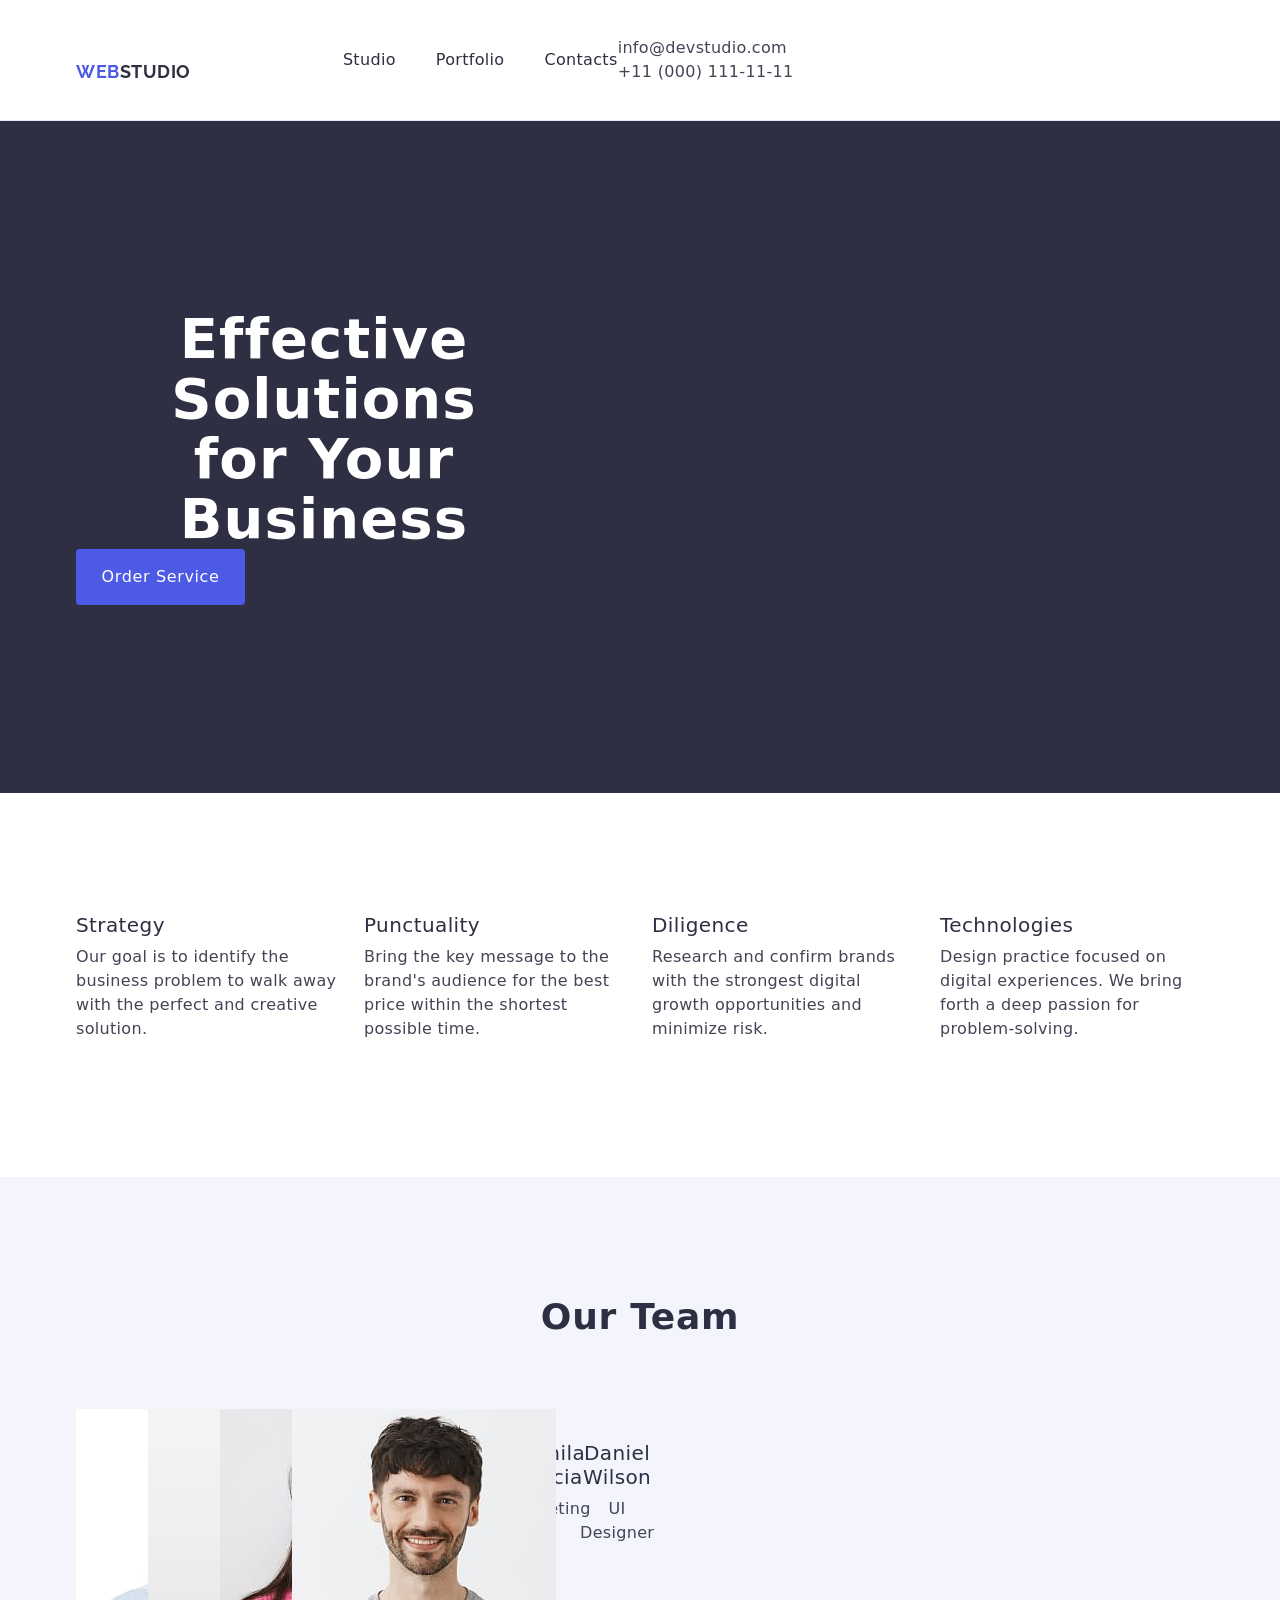
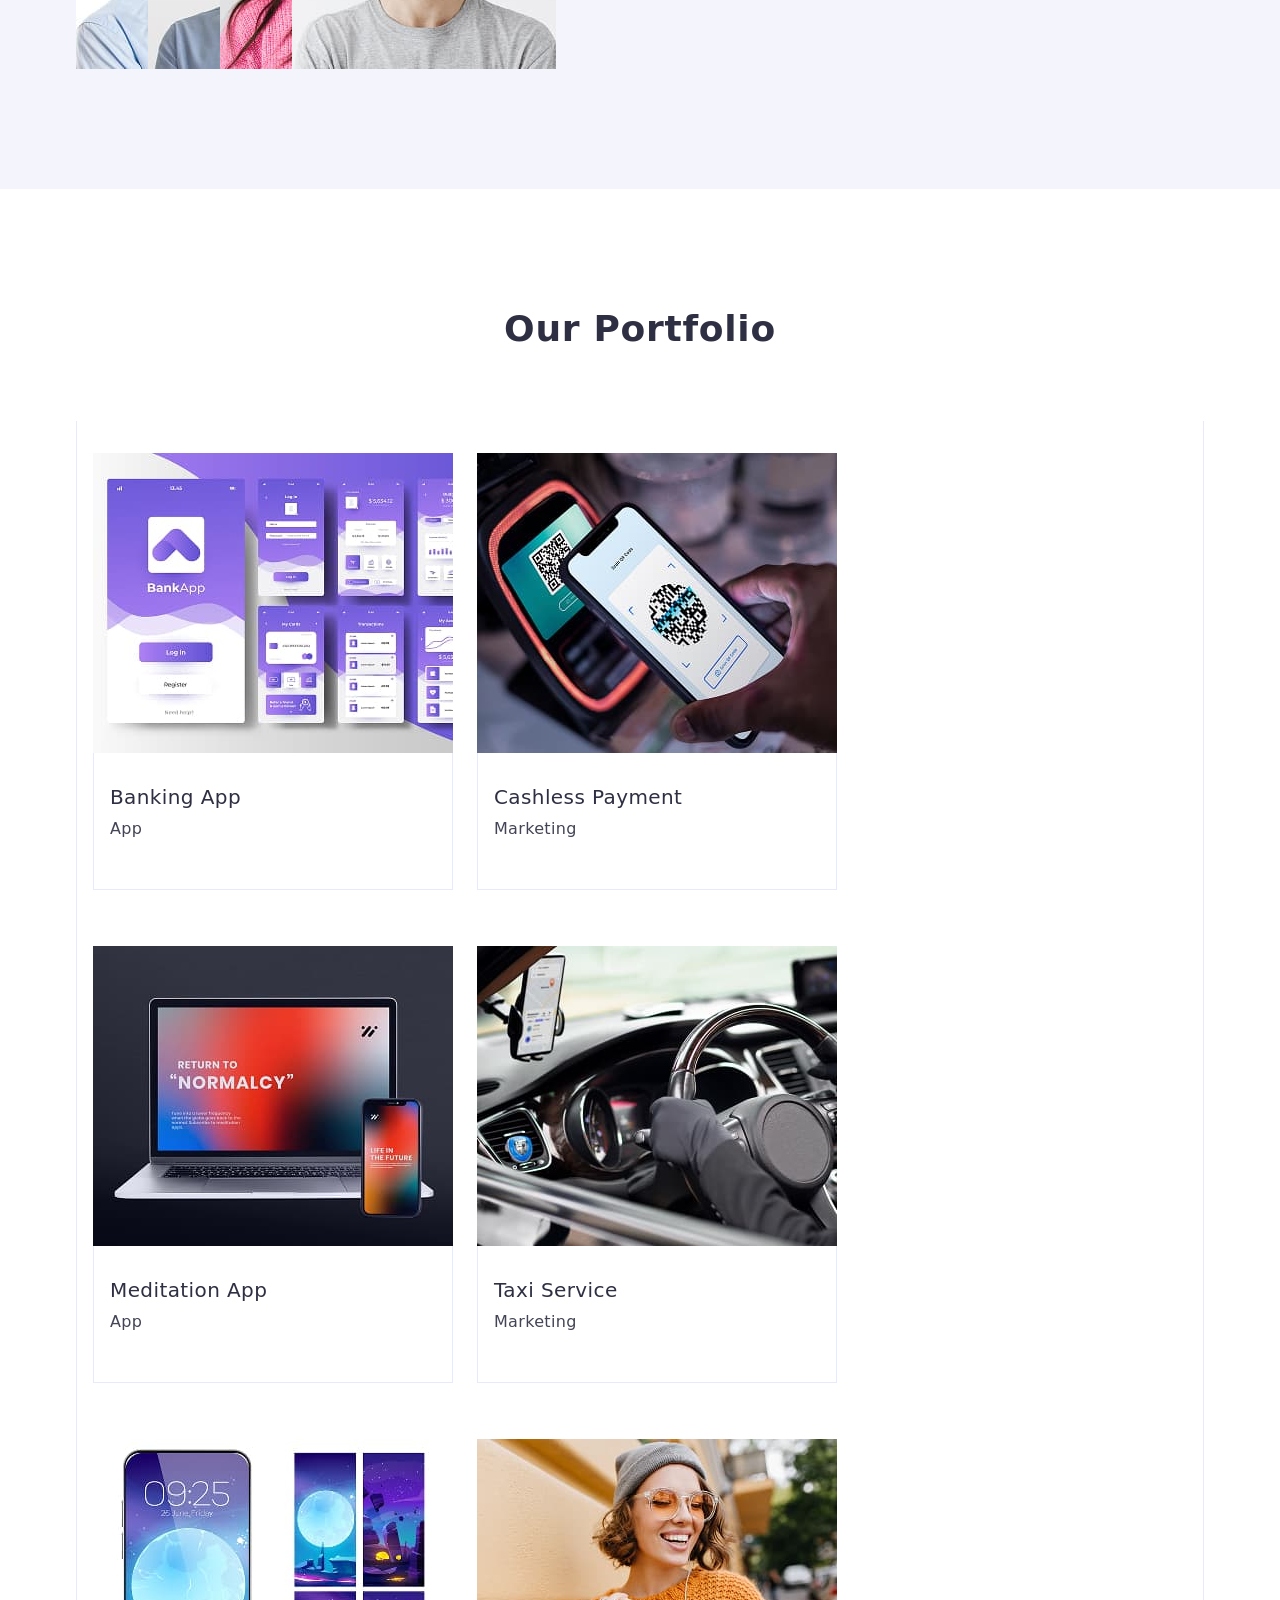
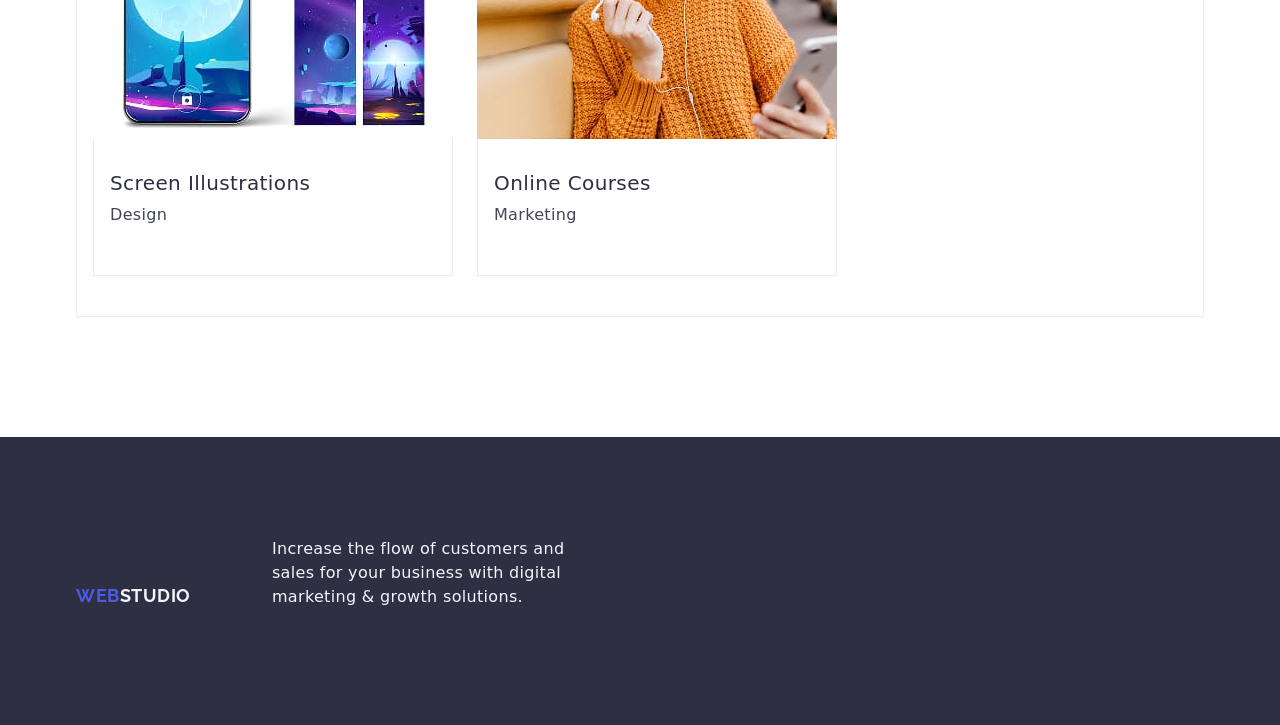
==== index.html @ e1a184ef "u" ====
<!DOCTYPE html>
<html lang="en">
<head>
    <meta charset="UTF-8">
    <meta name="viewport" content="width=device-width, initial-scale=1.0">
    <title>WebStudio</title>

    <link rel="preconnect" href="https://fonts.googleapis.com">
    <link rel="preconnect" href="https://fonts.gstatic.com" crossorigin>
    <link
        href="https://fonts.googleapis.com/css2?family=Raleway:ital,wght@0,100..900;1,100..900&family=Roboto:ital,wght@0,100..900;1,100..900&display=swap"
        rel="stylesheet">

    <link rel="stylesheet" href="./css/styles.css">
    
    <link rel="stylesheet" href="https://cdnjs.cloudflare.com/ajax/libs/modern-normalize/3.0.1/modern-normalize.min.css"
        integrity="sha512-q6WgHqiHlKyOqslT/lgBgodhd03Wp4BEqKeW6nNtlOY4quzyG3VoQKFrieaCeSnuVseNKRGpGeDU3qPmabCANg=="
        crossorigin="anonymous" referrerpolicy="no-referrer" />

</head>

<body class="background">
    <header class="header_naw">
        <div class="container_hed container">
        <nav class=logo_italik_nav>
            <a href="./index.html" class="logo">Web<span class="logo_studio">Studio</span></a>
            
        <ul class="word_list">
                <li class="logo_info">
                    <a href="./index.html" class="word_list">Studio</a>
                </li> 
                <li class="logo_info">
                    <a href="" class="word_list">Portfolio</a>
                </li> 
                <li class="logo_info">
                    <a href="" class="word_list">Contacts</a>
                </li>
            </ul>
            
        
        <address class="logo-address">
        <div class="logoaddresslist">
            <ul class="logoaddresslist">
                <li class="logo-info">
                    <a href="info@devstudio.com" class="logo-address-text">info@devstudio.com</a>
                </li>
                <li class="logo-info-info">
                    <a href="tel:+110001111111" class="logo-address-text">+11 (000) 111-11-11</a>
                </li>
            </ul>
        </div>
        </address>
        </nav>
        </div>
    </header>
    <main>
            <!--section 1-->
            <section class="main_page">
                <div class="container">
                <h1 class="main_page_titl">
                    Effective Solutions<br> for Your Business
                </h1>
                <button type="button" class="button">Order Service</button>
                </div>
            </section>

            <!--section 2-->
            <section class="section_two_info">
                <div class="container">
                <h2 class="visually-hidden">
                    benefit
                </h2>
                <ul class="section_two_background"> 
                    <li class="section_two_background_titl">
                        <h3 class="section_two_titl">
                            Strategy
                        </h3>
                        <p class="section_two_titl_text">
                            Our goal is to identify the business problem to walk away with the perfect and creative solution.
                        </p>
                    </li>
                    <li class="section_two_background_titl">
                        <h3 class="section_two_titl">
                            Punctuality
                        </h3>
                        <p class="section_two_titl_text">
                            Bring the key message to the brand's audience for the best price within the shortest possible time.
                        </p>
                    </li>
                    <li class="section_two_background_titl">
                        <h3 class="section_two_titl">
                            Diligence
                        </h3>
                        <p class="section_two_titl_text">
                            Research and confirm brands with the strongest digital growth opportunities and minimize risk.
                        </p>
                    </li>
                    <li class="section_two_background_titl">
                        <h3 class="section_two_titl">
                            Technologies
                        </h3>
                        <p class="section_two_titl_text">
                            Design practice focused on digital experiences. We bring forth a deep passion for problem-solving.
                        </p>
                    </li>
                </ul>
                </div>
            </section>

            <!--section 3-->
            <section class="section_three_background">
                <div class="container">
                <h2 class="section_three_titl">
                    Our Team
                </h2>
                <ul class="section_three_color">
                    <li class="section_three_color">
                        <img src="./images/img.jpg" alt="Mark Guerrero">
                    <div class="section_three_info">
                        <h3 class="titl_logo">Mark Guerrero</h3>
                        <p class="titl_logo_text">Product Designer</p>
                    </div>
                    </li>
                    <li class="section_three_color">
                        <img src="./images/img(1).jpg" alt="Tom Ford" width="264" height="260">
                    <div class="section_three_info">
                        <h3 class="titl_logo">Tom Ford</h3>
                        <p class="titl_logo_text">Frontend Developer</p>
                    </div>
                    </li>
                    <li class="section_three_color">
                        <img src="./images/img(2).jpg" alt="Camila Garcia" width="264" height="260">
                    <div class="section_three_info">
                        <h3 class="titl_logo">Camila Garcia</h3>
                        <p class="titl_logo_text">Marketing</p>
                    </div>
                    </li>
                    <li class="section_three_color">
                        <img src="./images/img(3).jpg" alt="Daniel Wilson" width="264" height="260">
                    <div class="section_three_info">
                        <h3 class="titl_logo">Daniel Wilson</h3>
                        <p class="titl_logo_text">UI Designer</p>
                    </div>
                    </li>
                </ul>
                </div>
            </section>

            <!--section 4-->
            <section class="sectionfourtitlblok">
                <div class="container" >
                <h2 class="section_four_titl">
                    Our Portfolio
                </h2>
                <ul class="section_four_titl_img">
                    <li class="section_four_titl_lii">
                        <img src="./images/section4-1.jpg" alt="Banking App" width="360" height="300" />
                    <div class="section_four_titl_infio">   
                        <h3 class="section_four_titl_logo">
                            Banking App
                        </h3>
                        <p class="section_four_titl_logo_text">
                            App
                        </p>
                    </div>
                    </li>
                    <li class="section_four_titl_lii">
                        <img src="./images/section4-2.jpg" alt="Cashless Payment" width="360" height="300" />
                    <div class="section_four_titl_infio">    
                        <h3 class="section_four_titl_logo">
                            Cashless Payment
                        </h3>                        
                        <p class="section_four_titl_logo_text">
                            Marketing
                        </p>
                    </div>
                    </li>
                    <li class="section_four_titl_lii">
                        <img src="./images/section4-3.jpg" alt="Meditation App" width="360" height="300" />
                    <div class="section_four_titl_infio">    
                        <h3 class="section_four_titl_logo">
                            Meditation App
                        </h3>
                        <p class="section_four_titl_logo_text">
                            App
                        </p>
                    </div>
                    </li>
                    <li class="section_four_titl_lii">
                        <img src="./images/section4-4.jpg" alt="Taxi Service" width="360" height="300" />
                    <div class="section_four_titl_infio">    
                        <h3 class="section_four_titl_logo">
                            Taxi Service
                        </h3>
                        <p class="section_four_titl_logo_text">
                            Marketing
                        </p>
                    </div>
                    </li>
                    <li class="section_four_titl_lii">
                        <img src="./images/section4-5.jpg" alt="Screen Illustrations" width="360" height="300" />
                    <div class="section_four_titl_infio">    
                        <h3 class="section_four_titl_logo">
                            Screen Illustrations
                        </h3>
                        <p class="section_four_titl_logo_text">
                            Design
                        </p>
                    </div>
                    </li>
                    <li class="section_four_titl_lii">
                        <img src="./images/section4-6.jpg" alt="Online Courses" width="360" height="300" />
                    <div class="section_four_titl_infio">    
                        <h3 class="section_four_titl_logo">
                            Online Courses
                        </h3>
                        <p class="section_four_titl_logo_text">
                            Marketing
                        </p>
                    </div>
                    </li>
                    
                </ul>
                </div>
            </section>
        </main>
        <footer class="footer">
                <div class="container">
                    <a href="./index.html" class="logo">Web<span class="logo_studio_footer">Studio</span></a>
                    <p class="footer_text">Increase the flow of customers and <br>sales for your business with digital<br> marketing & growth solutions.</p>
                </div>
        </footer>
    </body>
    </html>
---- css/styles.css ----
/* comon */

li {
    list-style-type: none;
}

a {
    text-decoration: none;
}

img {
    display: block;
}

h1, h2, h3, h4, h5, h6, p {
margin: 0;
}

ul, ol {
    list-style: none;
    margin: 0;
    padding: 0;
}

body {
    font-family: "Roboto", sans-serif;
    color: #434455;
    background-color: #FFFFFF;
}

.section3_background {
    background-color: #FFFFFF;
}


/* header */

.header_naw {
    border-bottom: 1px solid #e7e9fc;
}

.container_hed {
    display: flex;
}

.container {
    max-width: 1158px;
    padding-left: 15px;
    padding-right: 15px;
    margin-left: auto;
    margin-right: auto;
}

.logo_italik_nav {
align-items: center;
padding-top: 24px;
padding-bottom: 24px;
display: flex;
}

.logo .logo_studio {
    margin-right: 76px;
}

.logo {
    color: #4d5ae5;
    font-family: "Raleway", sans-serif;
    font-weight: 700;
    font-size: 18px;
    line-height: 1.17;
    letter-spacing: 0.03em;
    text-transform: uppercase;
    flex-grow: 1;
    margin-top: 24px;
    margin-right: 76px;
}

.logo_studio {
    font-family: "Raleway", sans-serif;
    font-weight: 700;
    font-size: 18px;
    line-height: 1.17;
    letter-spacing: 0.03em;
    text-transform: uppercase;
    color: #2e2f42;
    margin-top: 24px;
    margin-right: 76px;
}

.word_list {
    font-weight: 500;
    font-size: 16px;
    line-height: 1.5;
    letter-spacing: 0.02em;
    color: #2e2f42;
    display: flex;
    gap: 40px;
}

.word_list a {
    padding: 24px 0;
}

.word_list:hover,
.word_list:focus {
    color: #404bbf;
}

.logo-address {
    font-style: normal;
}

.logoddresslist {
    display: flex;
    gap: 40px;
    margin-right: 0;
}

.logo-info {
    margin-right: 40px;
}

.logo-address-text {
    font-size: 16px;
    line-height: 1.5;
    letter-spacing: 0.02em;
    color: #434455;
}

.logo-info-info {
    margin-right: 0;
}

.logo-address-text:hover,
.logo-address-text:focus {
    color: #404bbf;
}

/* section 1 */

.main_page {
    background-color:#2e2f42;
    padding-top: 188px;
    padding-bottom: 188px;
}

.main_page_titl {
    font-size: 56px;
    line-height: 1.07;
    letter-spacing: 0.02em;
    text-align: center;
    color: #fff;
    text-align: center;
    max-width: 496px;
}

.button {
    cursor: pointer;
    font-weight: 500;
    font-size: 16px;
    line-height: 1.5;
    letter-spacing: 0.04em;
    color: #fff;
    background-color: #4D5AE5;
    display: block;
    min-width: 169px;
    height: 56px;
    border: none;
    border-radius: 4px;
} 

.button:hover,
.button:focus {
    background-color: #404BBF;
}

/* section 2 */

.section_two_info {
padding-top: 120px;
padding-bottom: 120px;
}

.visually-hidden {
    position: absolute;
    width: 1px;
    height: 1px;
    margin: -1px;
    border: 0;
    padding: 0;
    
    white-space: nowrap;
    clip-path: inset(100%);
    clip: rect(0 0 0 0);
    overflow: hidden;     
}


.section_two_background {
    background-color: #FFFFFF;
    display: flex;
    gap: 24px;
}
.section_two_background_titl {
    width: calc( (100% - 72px)/ 4);
    flex-basis: calc( (100% - 3 * 24px)/ 4);
}
.section_two_titl {
    font-weight: 500;
    font-size: 20px;
    line-height: 1.2;
    letter-spacing: 0.02em;
    color: #2e2f42;
    margin-bottom: 8px;
}

.section_two_titl_text {
    font-size: 16px;
    line-height: 1.5;
    letter-spacing: 0.02em;
    color: #434455;
}

/* section 3 */

.section_three_background {
    background-color: #F4F4FD;
    padding-top: 120px;
    padding-bottom: 120px;
}

.section_three_titl {
    font-size: 36px;
    line-height: 1.11;
    letter-spacing: 0.02em;
    text-align: center;
    color: #2e2f42;
    text-transform: capitalize;
    margin-bottom: 72px;
}

.section_three_color {
    background-color: #FFFFFF;
    display: flex;
    gap: 24px;
    width: calc( (100% - 72px) / 4);
    flex-basis: calc( (100% - 3 * 24px) / 4);
    border-radius: 0px 0px 4px 4px;
    border-top-left-radius: 0px;
}

.section_three_info {
    padding: 32px 0;
    padding-top: 32px;

}

.titl_logo {
    font-weight: 500;
    font-size: 20px;
    line-height: 1.2;
    letter-spacing: 0.02em;
    text-align: center;
    color: #2e2f42;
    margin-bottom: 8px;
}

.titl_logo_text {
    font-size: 16px;
    line-height: 1.5;
    letter-spacing: 0.02em;
    text-align: center;
    color: #434455;
}

/* section 4 */

.sectionfourtitlblok {
    padding-top: 120px;
    padding-bottom: 120px;
    padding: 120px 0 120px 0;
}

.section_four_titl {
    font-size: 36px;
    line-height: 1.11;
    letter-spacing: 0.02em;
    text-align: center;
    text-transform: capitalize;
    color: #2e2f42;
    margin-bottom: 72px;
}



.section_four_titl_img {
    display: flex;
    gap: 24px;
    flex-wrap: wrap;
    padding: 32px 16px;
    border: 1px solid #e7e9fc;
    border-top: none;
    row-gap: 48px;
}

.section_four_titl_lii {
    margin-bottom: 48px;
    margin-bottom: 0;
}

.section_four_titl_infio {
    padding: 32px 16px;
    border: 1px solid #e7e9fc;
    border-top: none;
    margin-bottom: 8px;
}

.section_four_titl_logo {
    font-weight: 500;
    font-size: 20px;
    line-height: 1.2;
    letter-spacing: 0.02em;
    color: #2e2f42;
    text-transform: capitalize;
    margin-bottom: 8px;
}

.section_four_titl_logo_text {
    font-size: 16px;
    line-height: 1.5;
    letter-spacing: 0.02em;
    color: #434455;
}

/* footer */

.footer {
    background-color: #2e2f42;
    padding-top: 100px;
    padding-bottom: 100px;
}

.footer a, p {
    display: inline-block;
    margin-bottom: 16px;
}

.logo_studio_footer {
    font-family: "Raleway", sans-serif;
    font-weight: 700;
    font-size: 18px;
    line-height: 1.17;
    letter-spacing: 0.03em;
    text-transform: uppercase;
    color: #f4f4fd;
}

.footer_text {
    font-size: 16px;
    line-height: 1.5;
    letter-spacing: 0.02em;
    color: #f4f4fd;
}
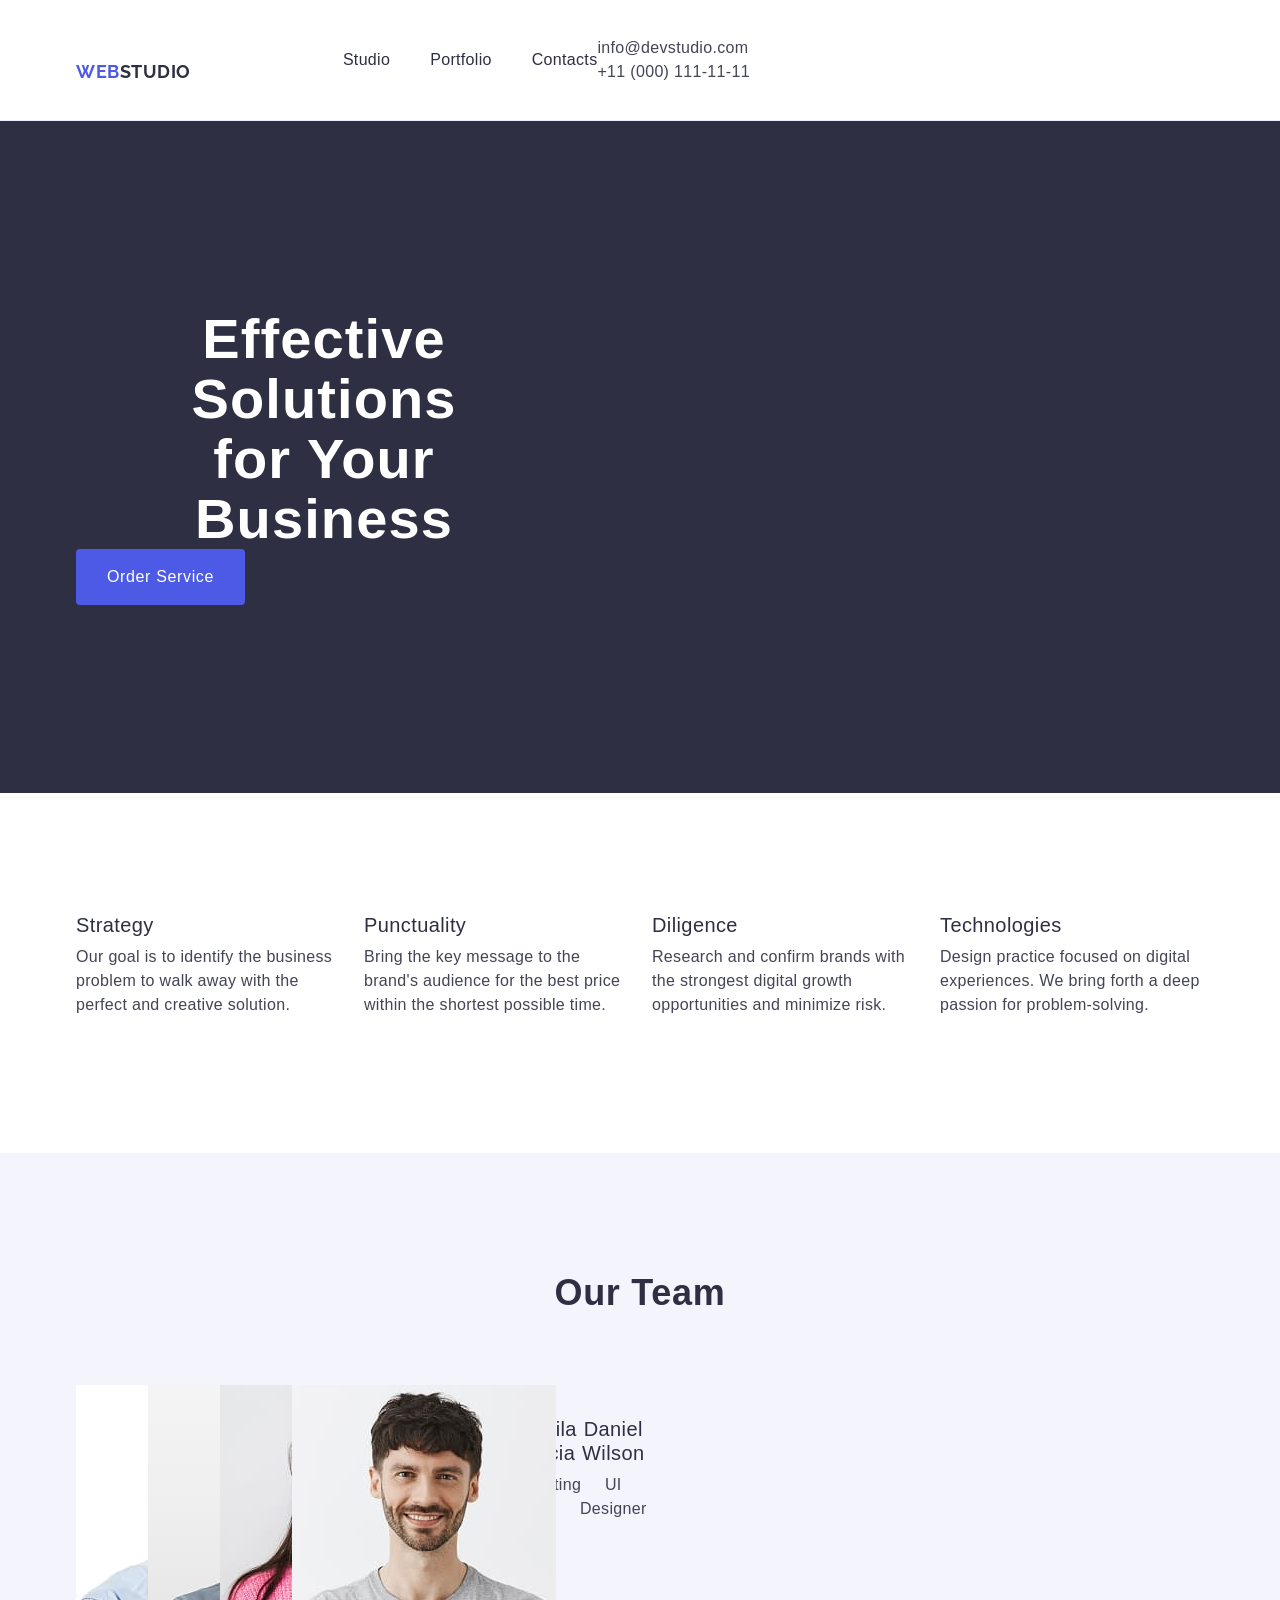
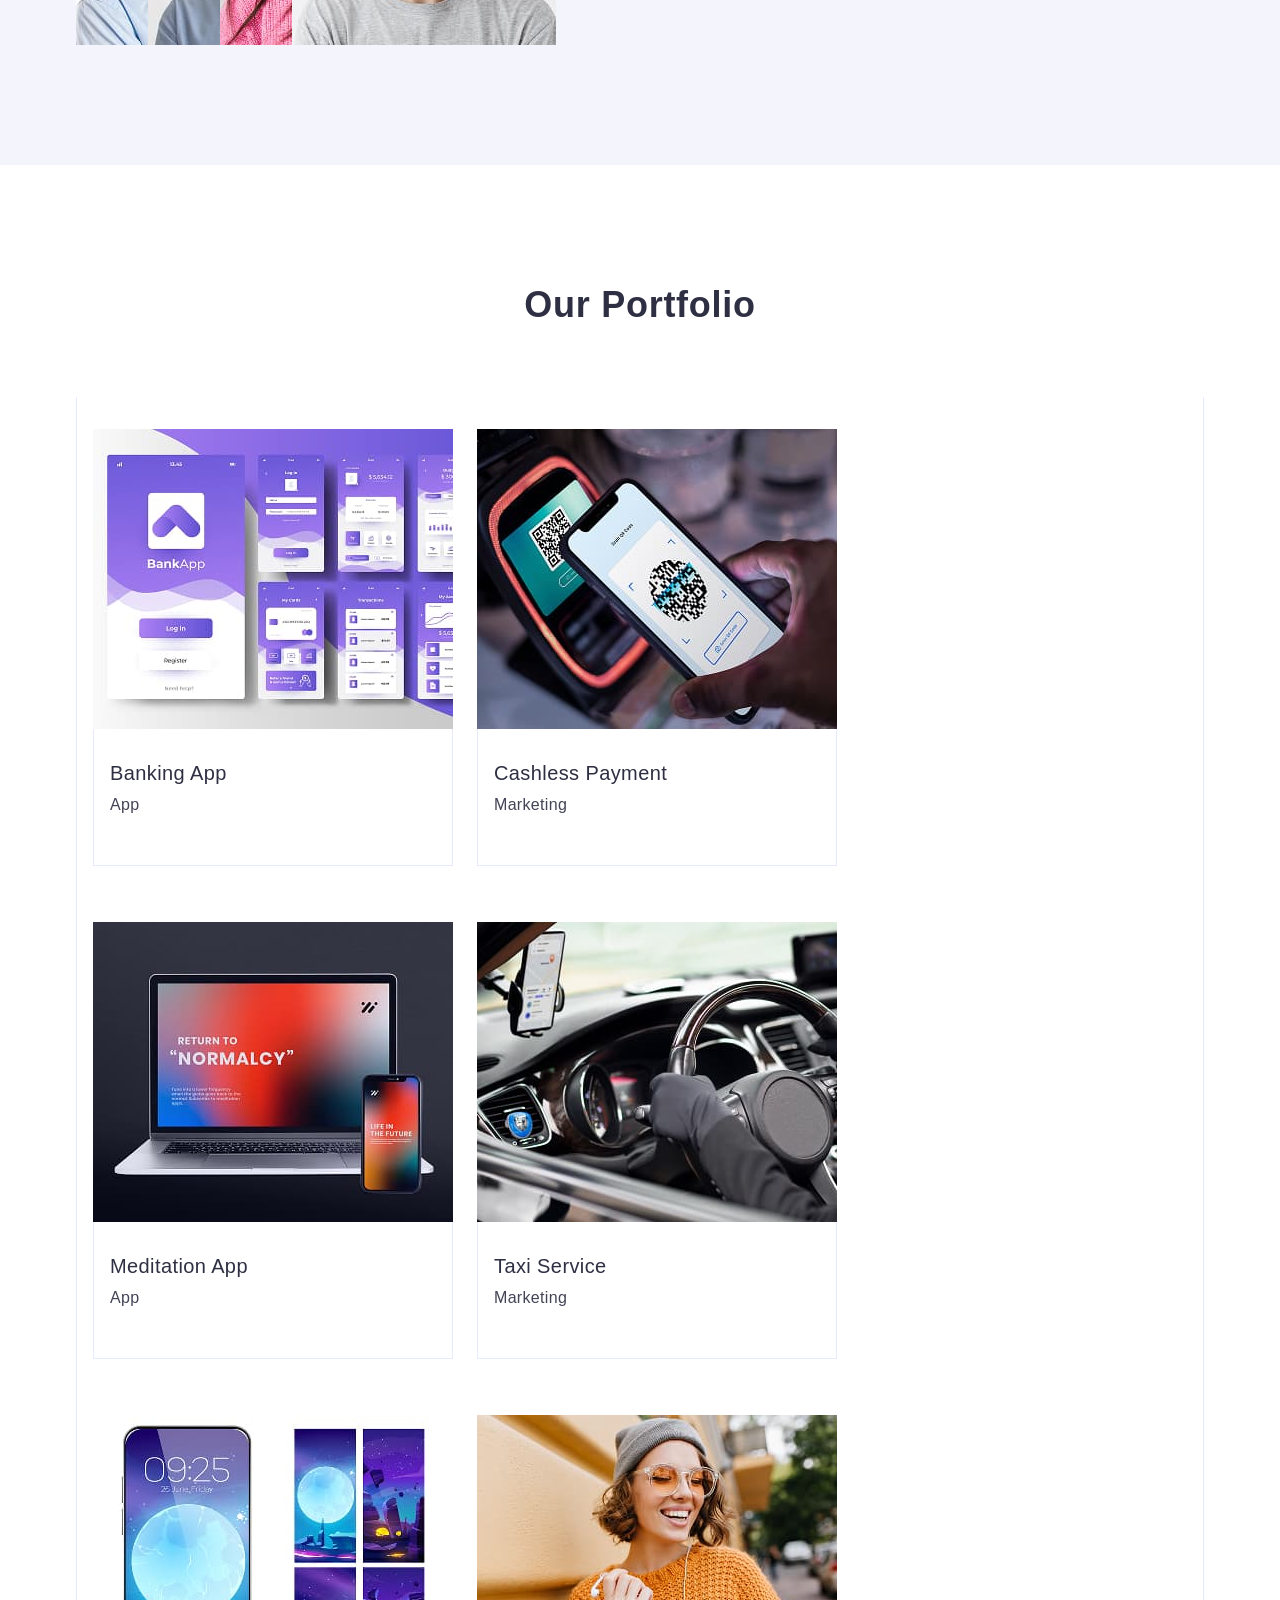
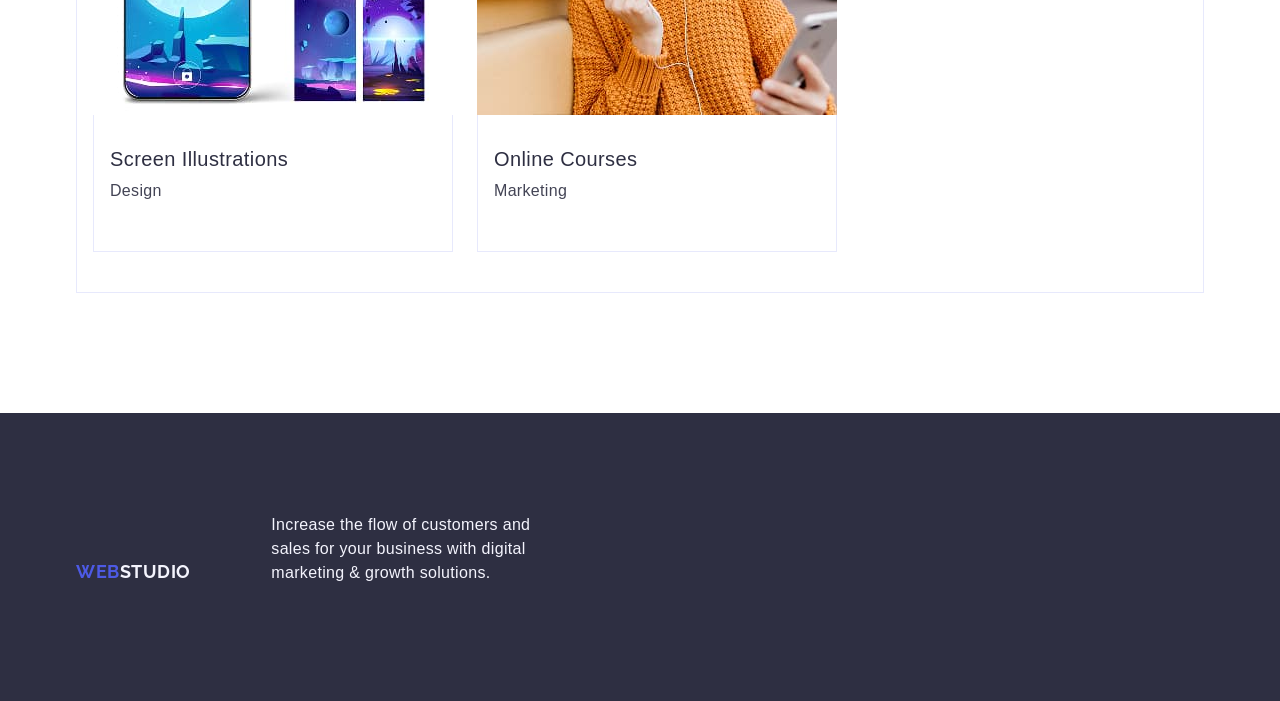
==== commit 11d2c4de: "U" ====
--- a/index.html
+++ b/index.html
@@ -10,12 +10,15 @@
     <link
         href="https://fonts.googleapis.com/css2?family=Raleway:ital,wght@0,100..900;1,100..900&family=Roboto:ital,wght@0,100..900;1,100..900&display=swap"
         rel="stylesheet">
-
-    <link rel="stylesheet" href="./css/styles.css">
     
-    <link rel="stylesheet" href="https://cdnjs.cloudflare.com/ajax/libs/modern-normalize/3.0.1/modern-normalize.min.css"
+    
+        <link rel="stylesheet" href="https://cdnjs.cloudflare.com/ajax/libs/modern-normalize/3.0.1/modern-normalize.min.css"
+        
+        
         integrity="sha512-q6WgHqiHlKyOqslT/lgBgodhd03Wp4BEqKeW6nNtlOY4quzyG3VoQKFrieaCeSnuVseNKRGpGeDU3qPmabCANg=="
         crossorigin="anonymous" referrerpolicy="no-referrer" />
+
+        <link rel="stylesheet" href="./css/styles.css">
 
 </head>
 
@@ -39,16 +42,14 @@
             
         
         <address class="logo-address">
-        <div class="logoaddresslist">
-            <ul class="logoaddresslist">
+            <ul class="logo-address-list">
                 <li class="logo-info">
                     <a href="info@devstudio.com" class="logo-address-text">info@devstudio.com</a>
                 </li>
-                <li class="logo-info-info">
+                <li class="logo-info">
                     <a href="tel:+110001111111" class="logo-address-text">+11 (000) 111-11-11</a>
                 </li>
             </ul>
-        </div>
         </address>
         </nav>
         </div>
--- a/css/styles.css
+++ b/css/styles.css
@@ -110,10 +110,9 @@
     font-style: normal;
 }
 
-.logoddresslist {
+.logo-ddress-list {
     display: flex;
     gap: 40px;
-    margin-right: 0;
 }
 
 .logo-info {
@@ -125,10 +124,6 @@
     line-height: 1.5;
     letter-spacing: 0.02em;
     color: #434455;
-}
-
-.logo-info-info {
-    margin-right: 0;
 }
 
 .logo-address-text:hover,
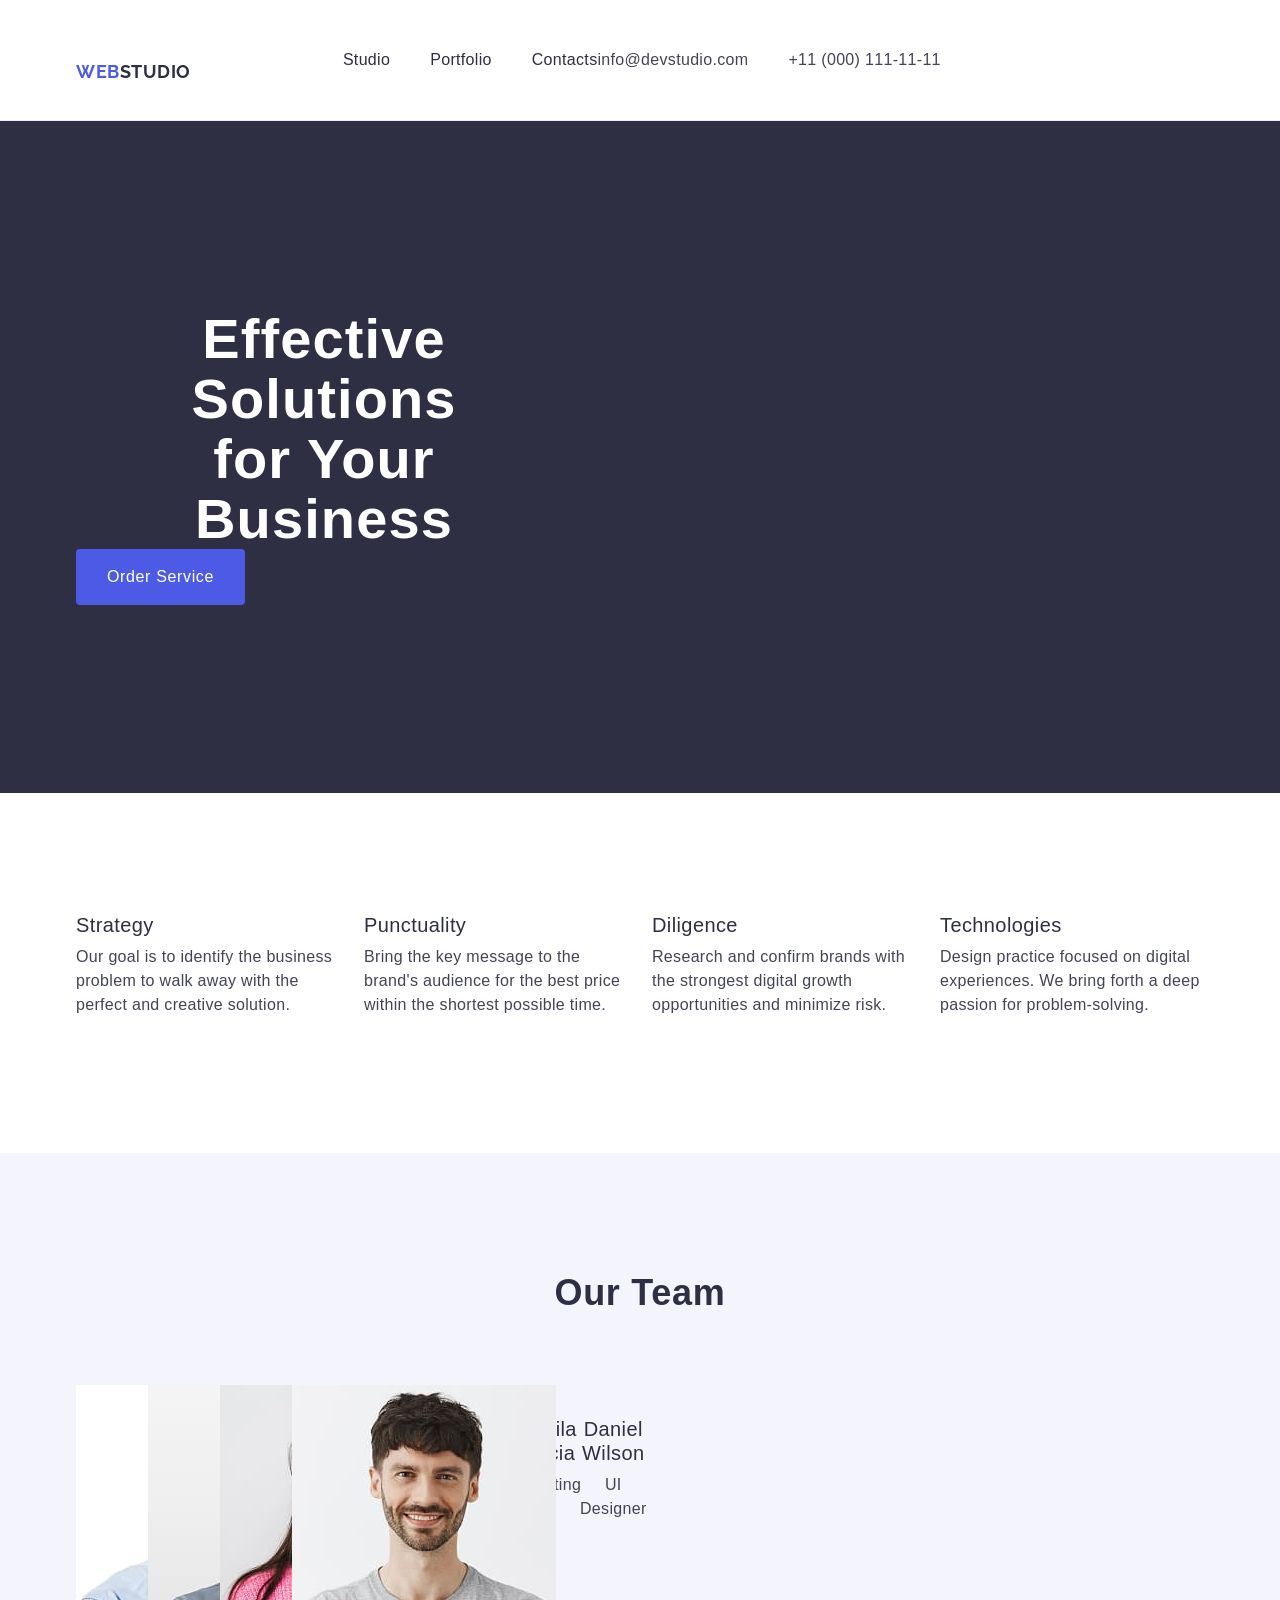
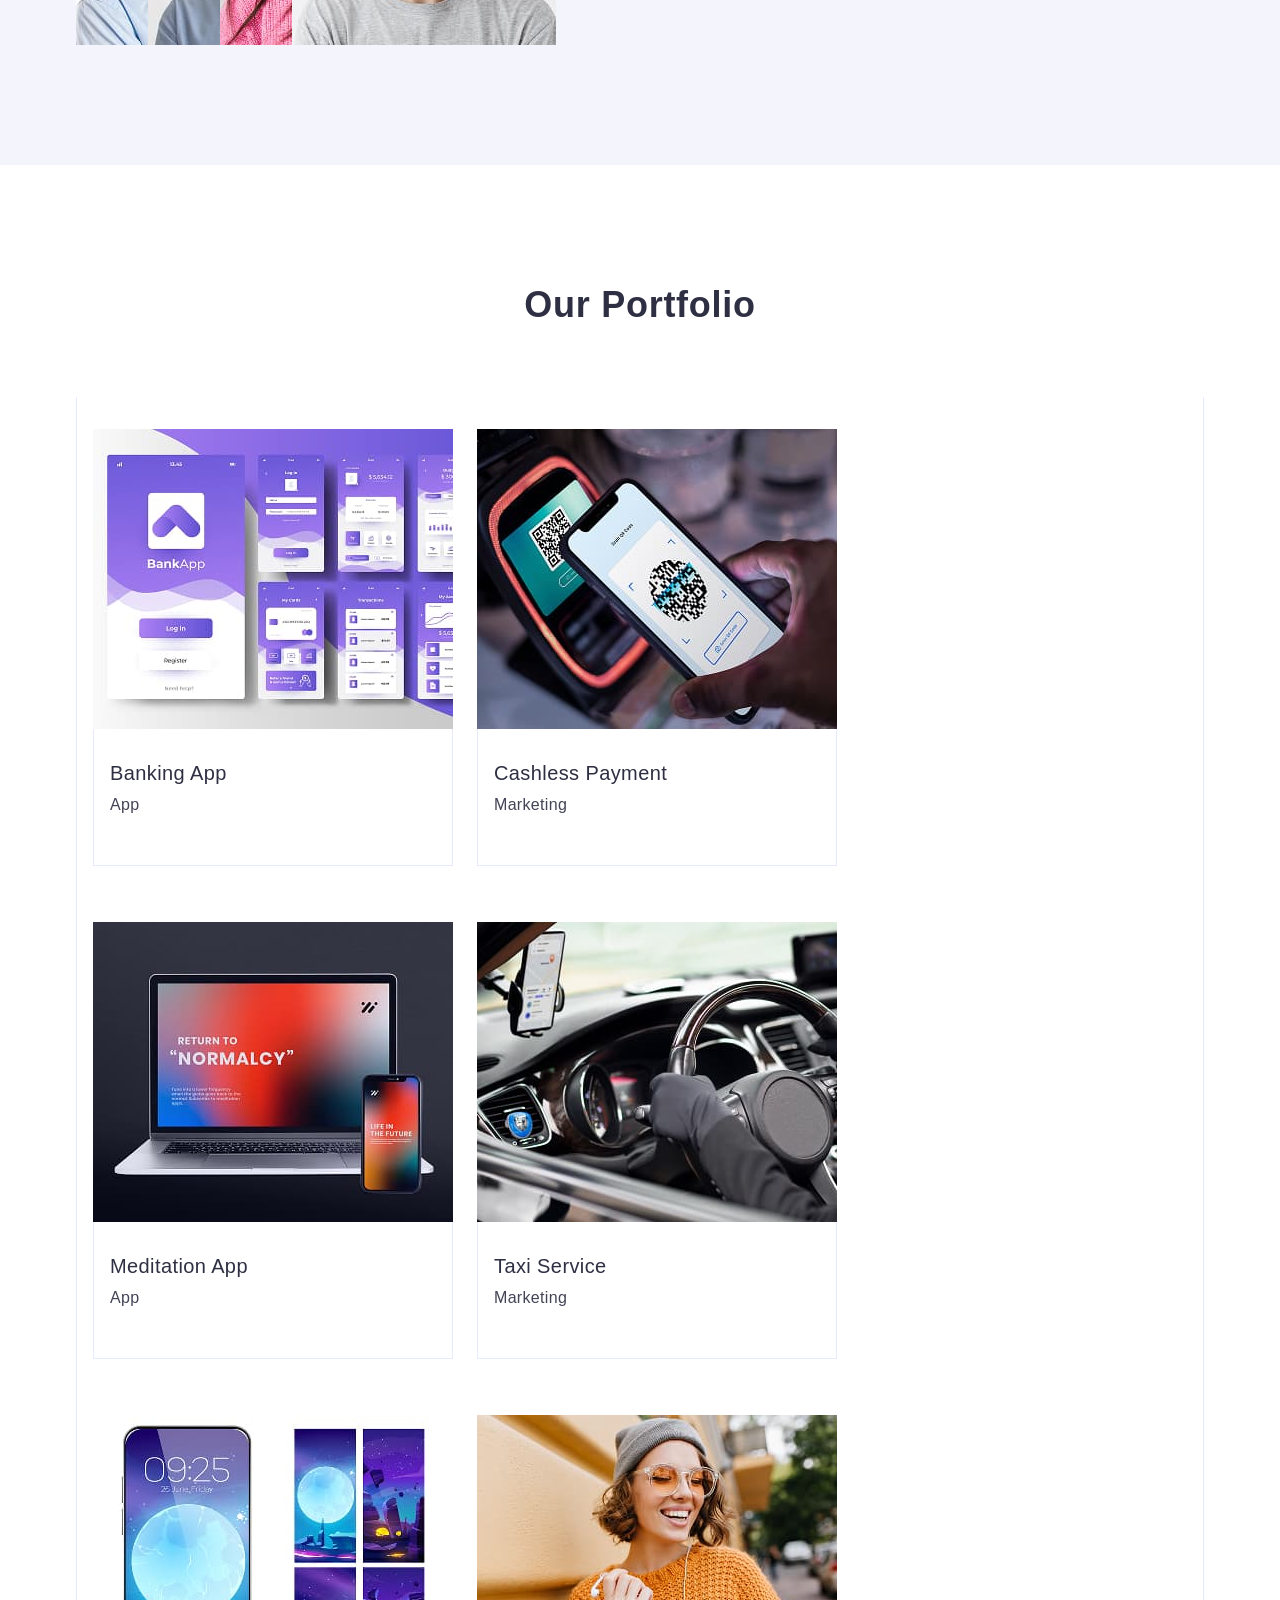
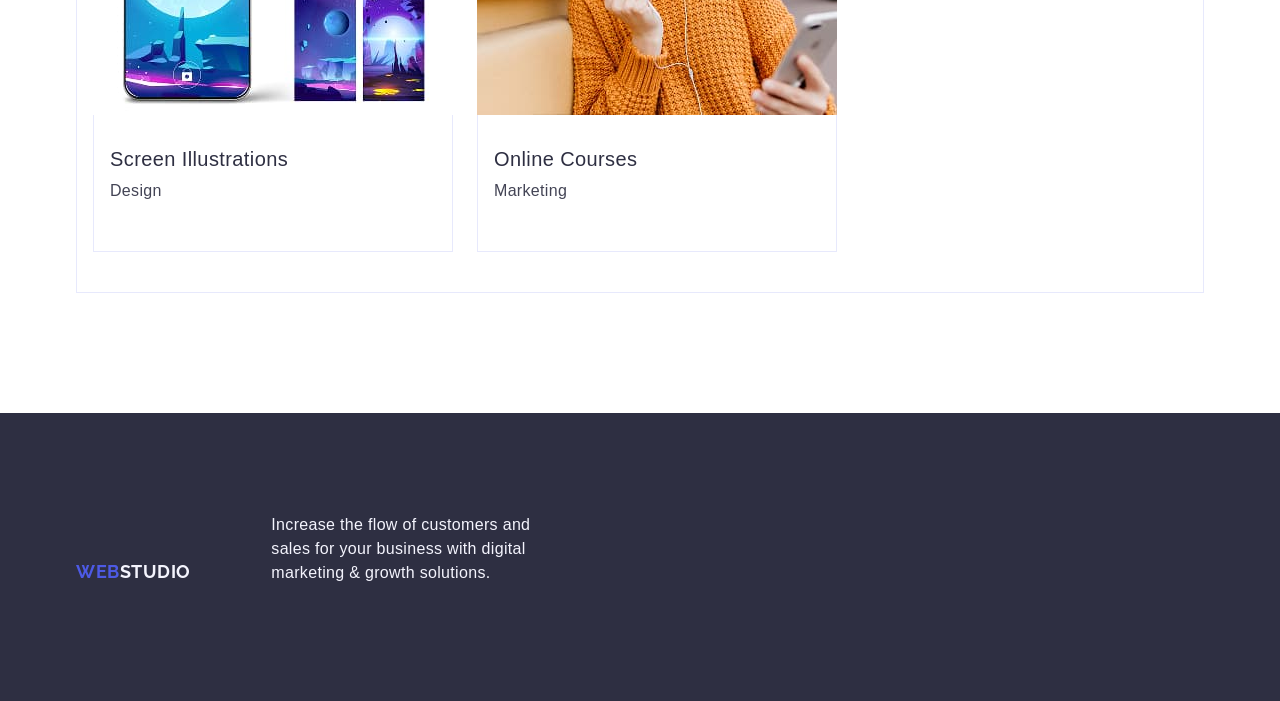
==== commit 73f2c8e2: "u" ====
--- a/index.html
+++ b/index.html
@@ -43,8 +43,8 @@
         
         <address class="logo-address">
             <ul class="logo-address-list">
-                <li class="logo-info">
-                    <a href="info@devstudio.com" class="logo-address-text">info@devstudio.com</a>
+                <li>
+                    <a href="mailto:info@devstudio.com" class="logo-address-text">info@devstudio.com</a>
                 </li>
                 <li class="logo-info">
                     <a href="tel:+110001111111" class="logo-address-text">+11 (000) 111-11-11</a>
--- a/css/styles.css
+++ b/css/styles.css
@@ -110,13 +110,14 @@
     font-style: normal;
 }
 
-.logo-ddress-list {
+.logo-address-list {
     display: flex;
     gap: 40px;
+    padding: 0;
+    list-style: none;
 }
 
 .logo-info {
-    margin-right: 40px;
 }
 
 .logo-address-text {
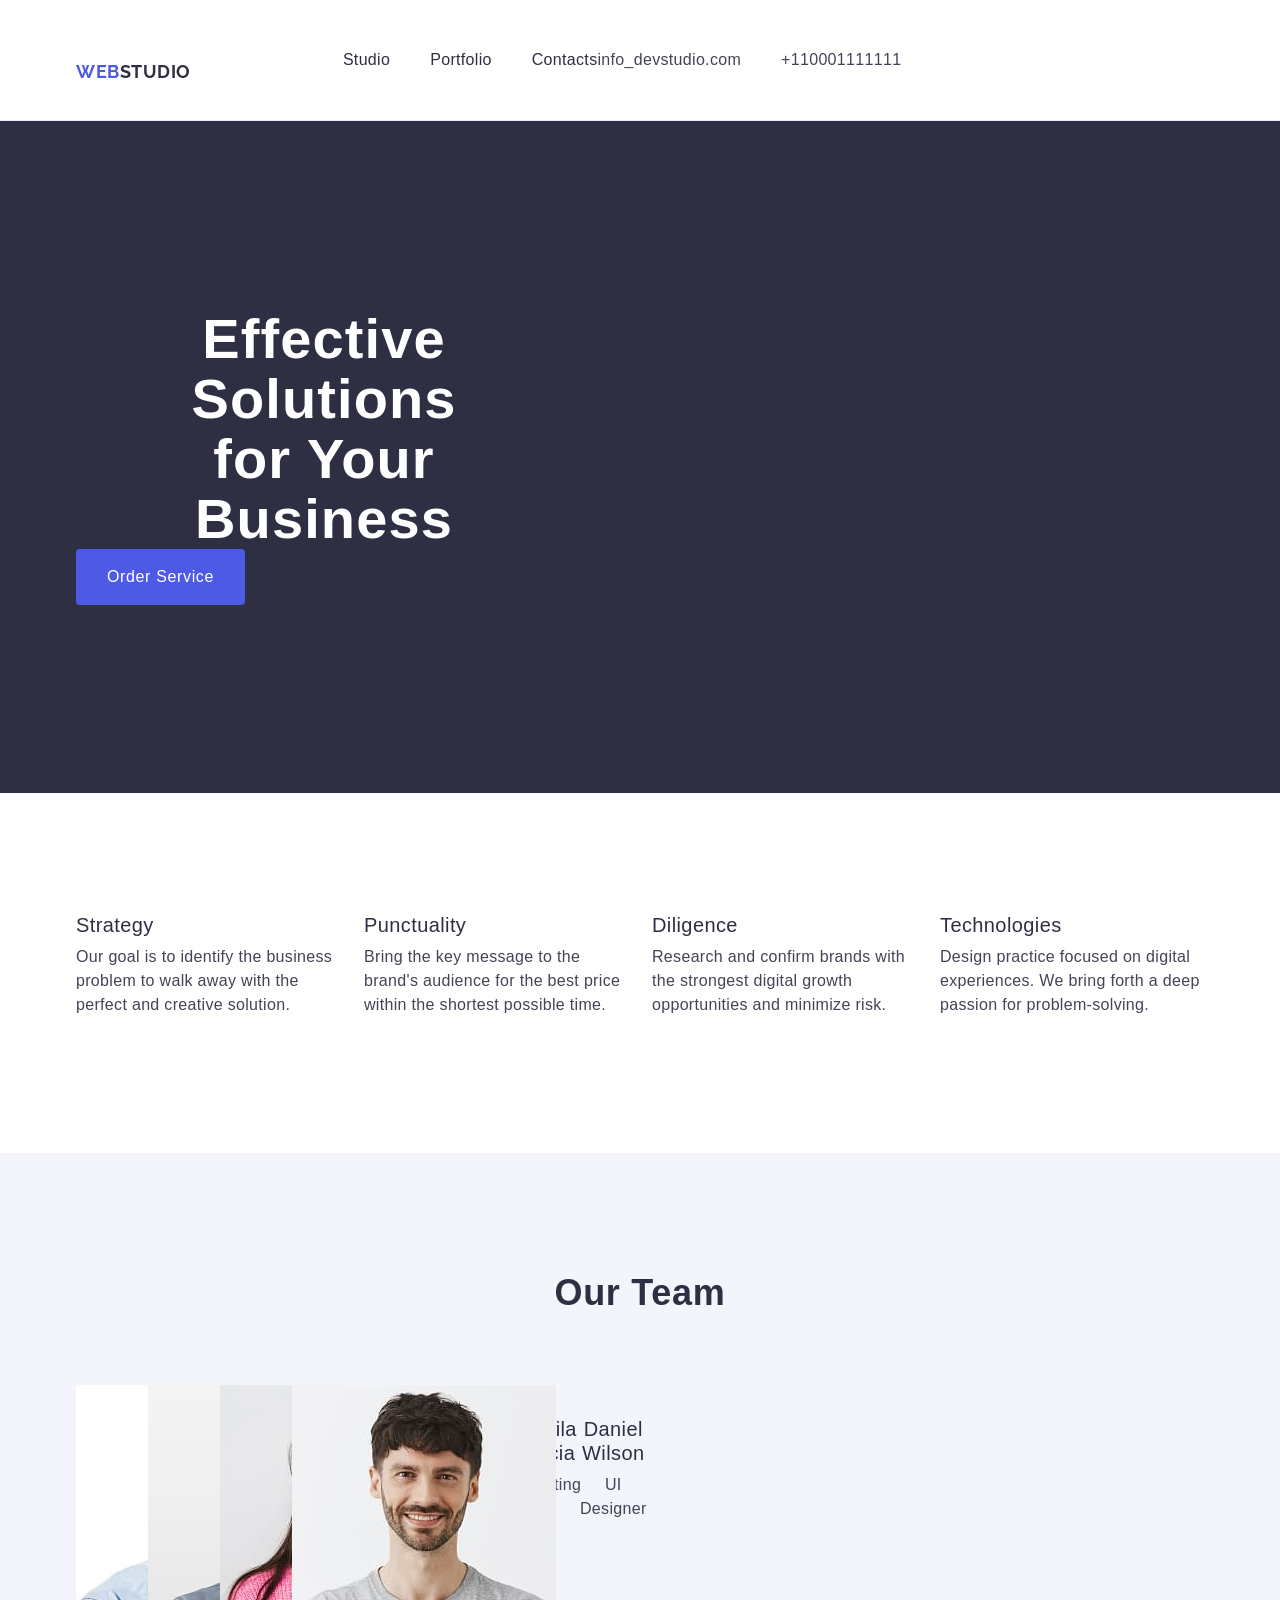
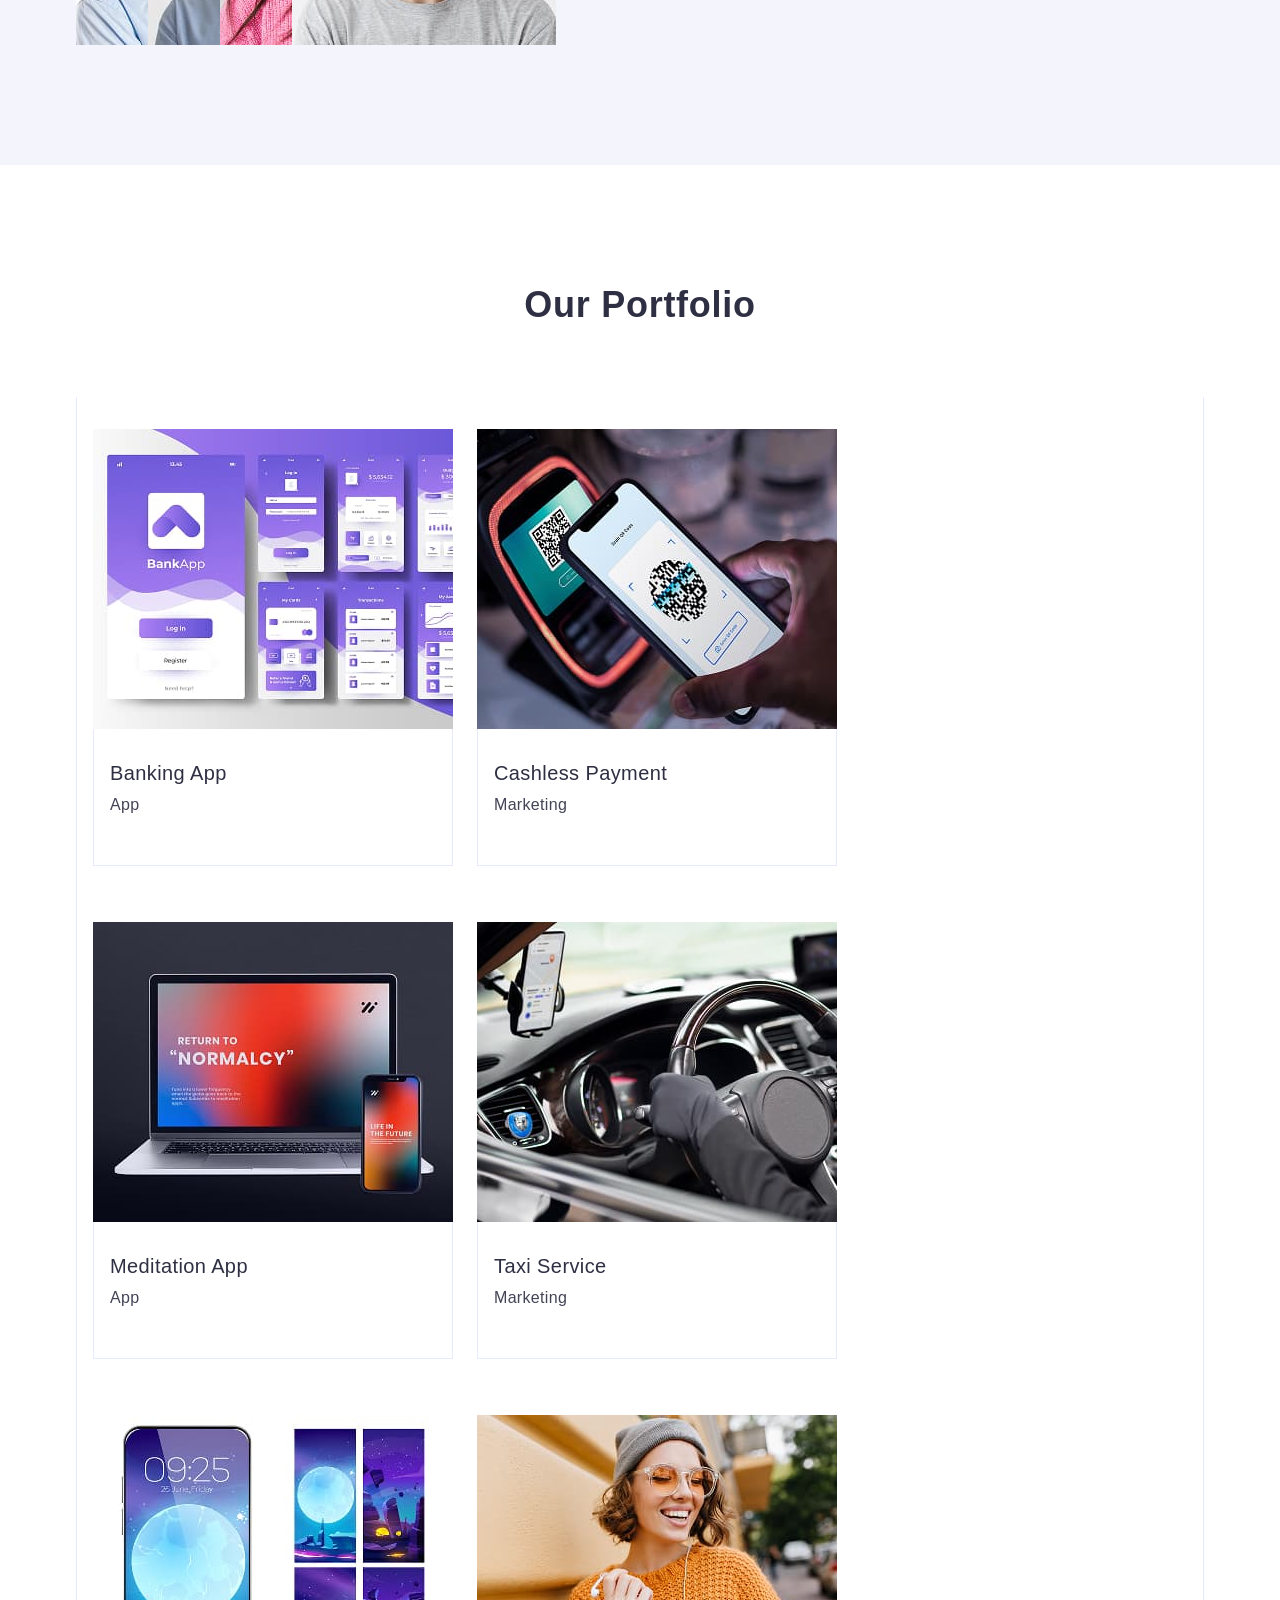
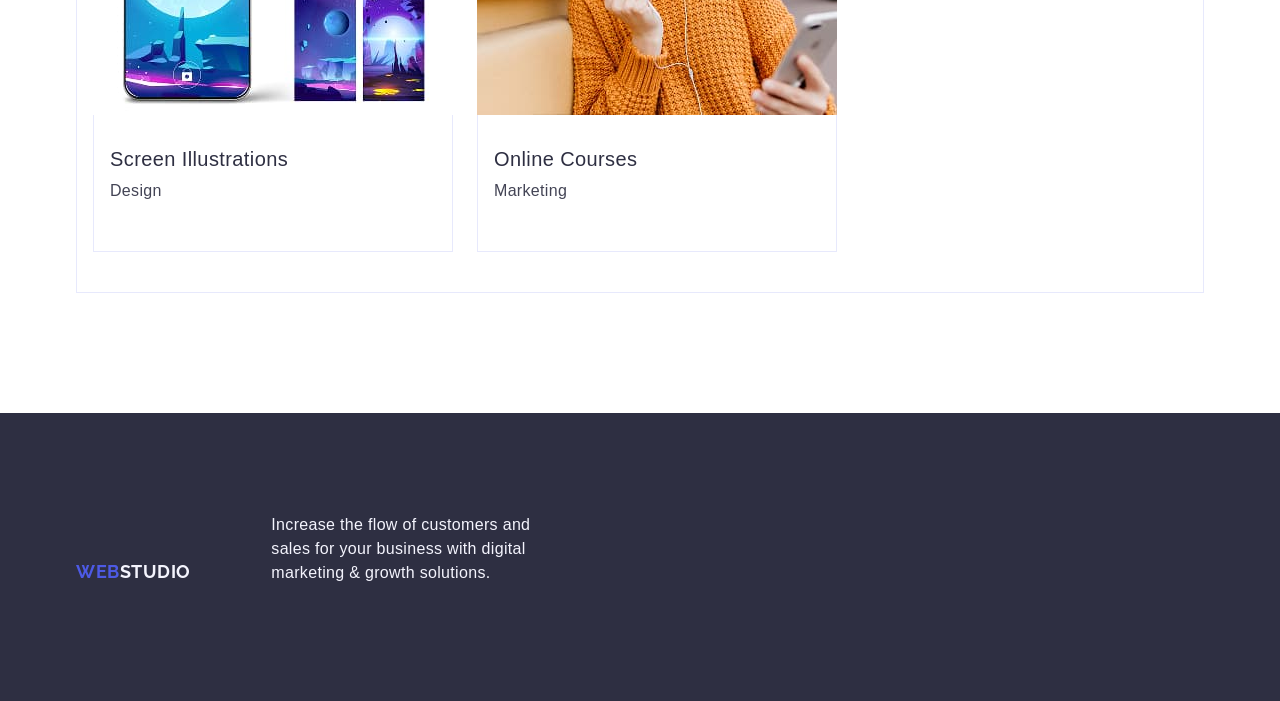
==== commit 45b663bc: "u" ====
--- a/index.html
+++ b/index.html
@@ -42,12 +42,12 @@
             
         
         <address class="logo-address">
-            <ul class="logo-address-list">
+            <ul class="inter">
                 <li>
-                    <a href="mailto:info@devstudio.com" class="logo-address-text">info@devstudio.com</a>
+                    <a href="mailto:info_devstudio.com" class="logo-address-text">info_devstudio.com</a>
                 </li>
                 <li class="logo-info">
-                    <a href="tel:+110001111111" class="logo-address-text">+11 (000) 111-11-11</a>
+                    <a href="tel:+110001111111" class="logo-address-text">+110001111111</a>
                 </li>
             </ul>
         </address>
--- a/css/styles.css
+++ b/css/styles.css
@@ -33,7 +33,10 @@
 }
 
 
-/* header */
+/* header 
+info@devstudio.com
++11 (000) 111-11-11
+*/
 
 .header_naw {
     border-bottom: 1px solid #e7e9fc;
@@ -111,6 +114,10 @@
 }
 
 .logo-address-list {
+
+}
+
+.inter {
     display: flex;
     gap: 40px;
     padding: 0;
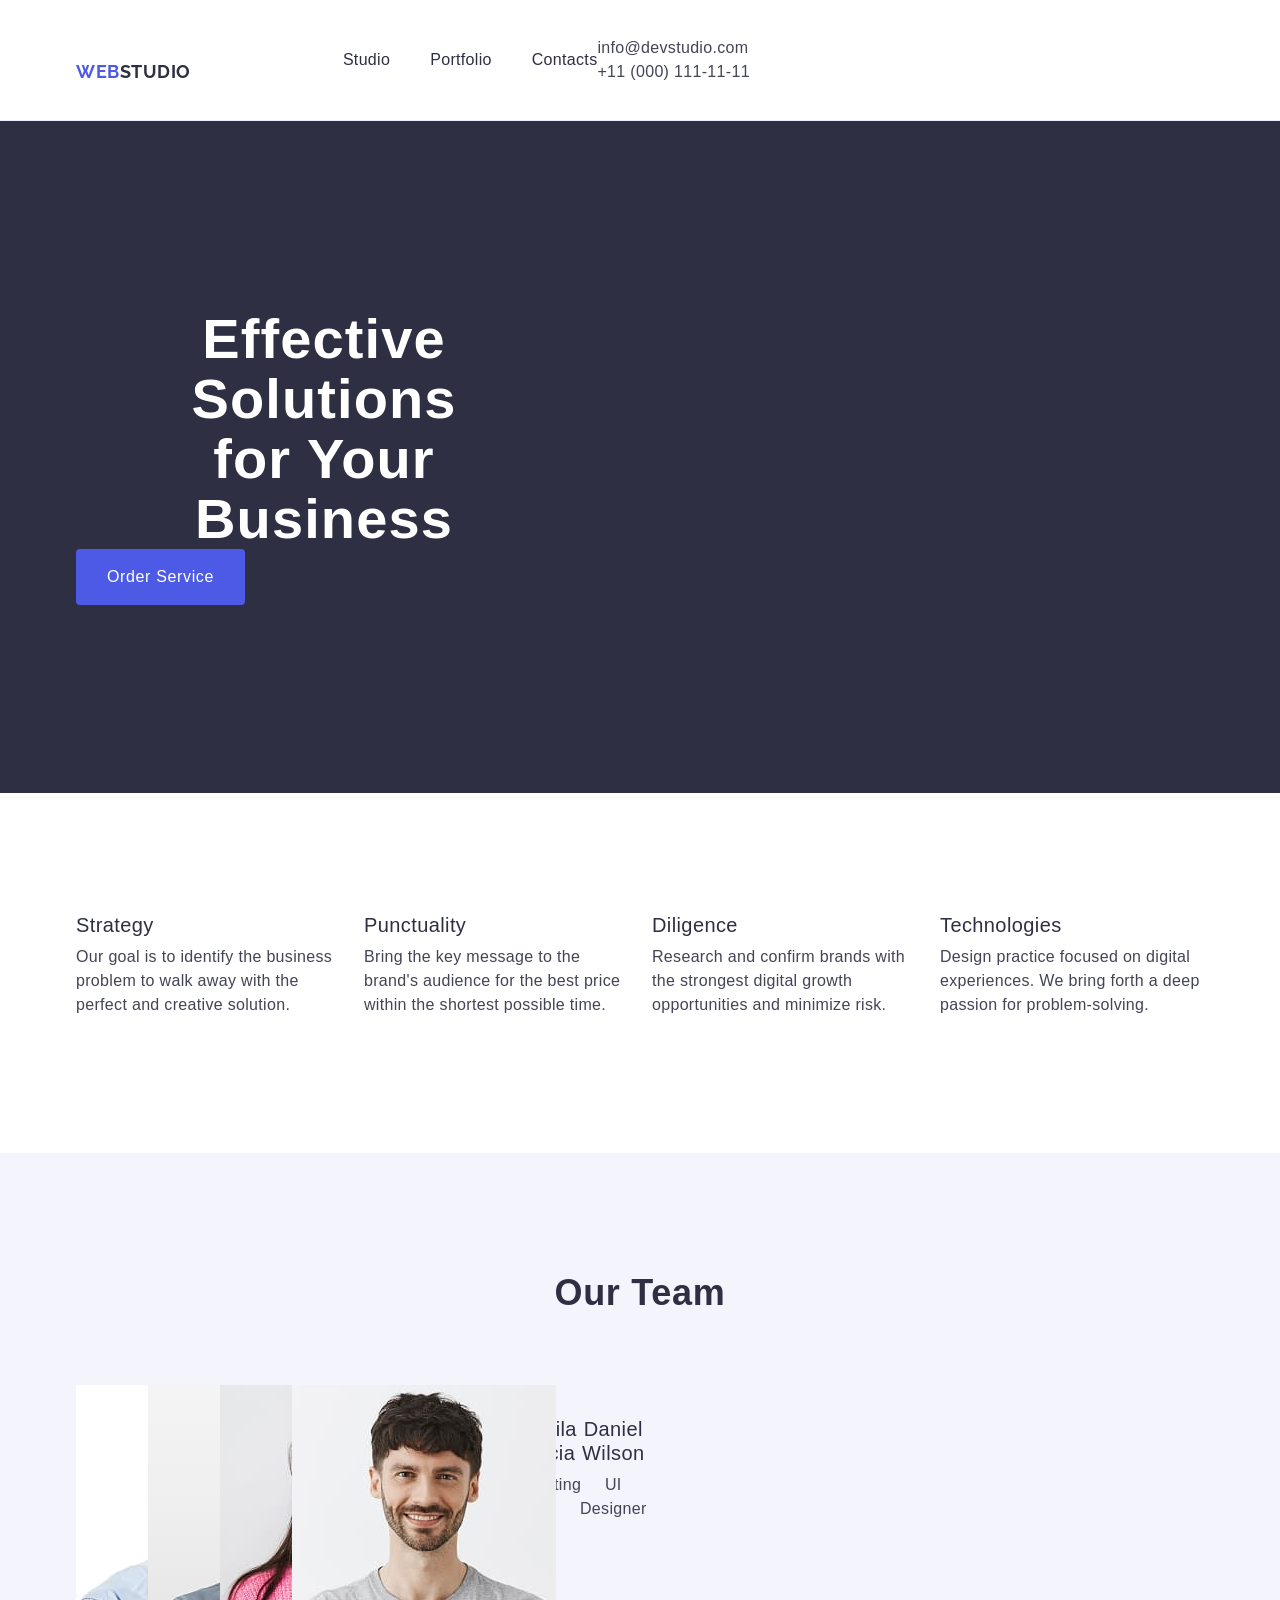
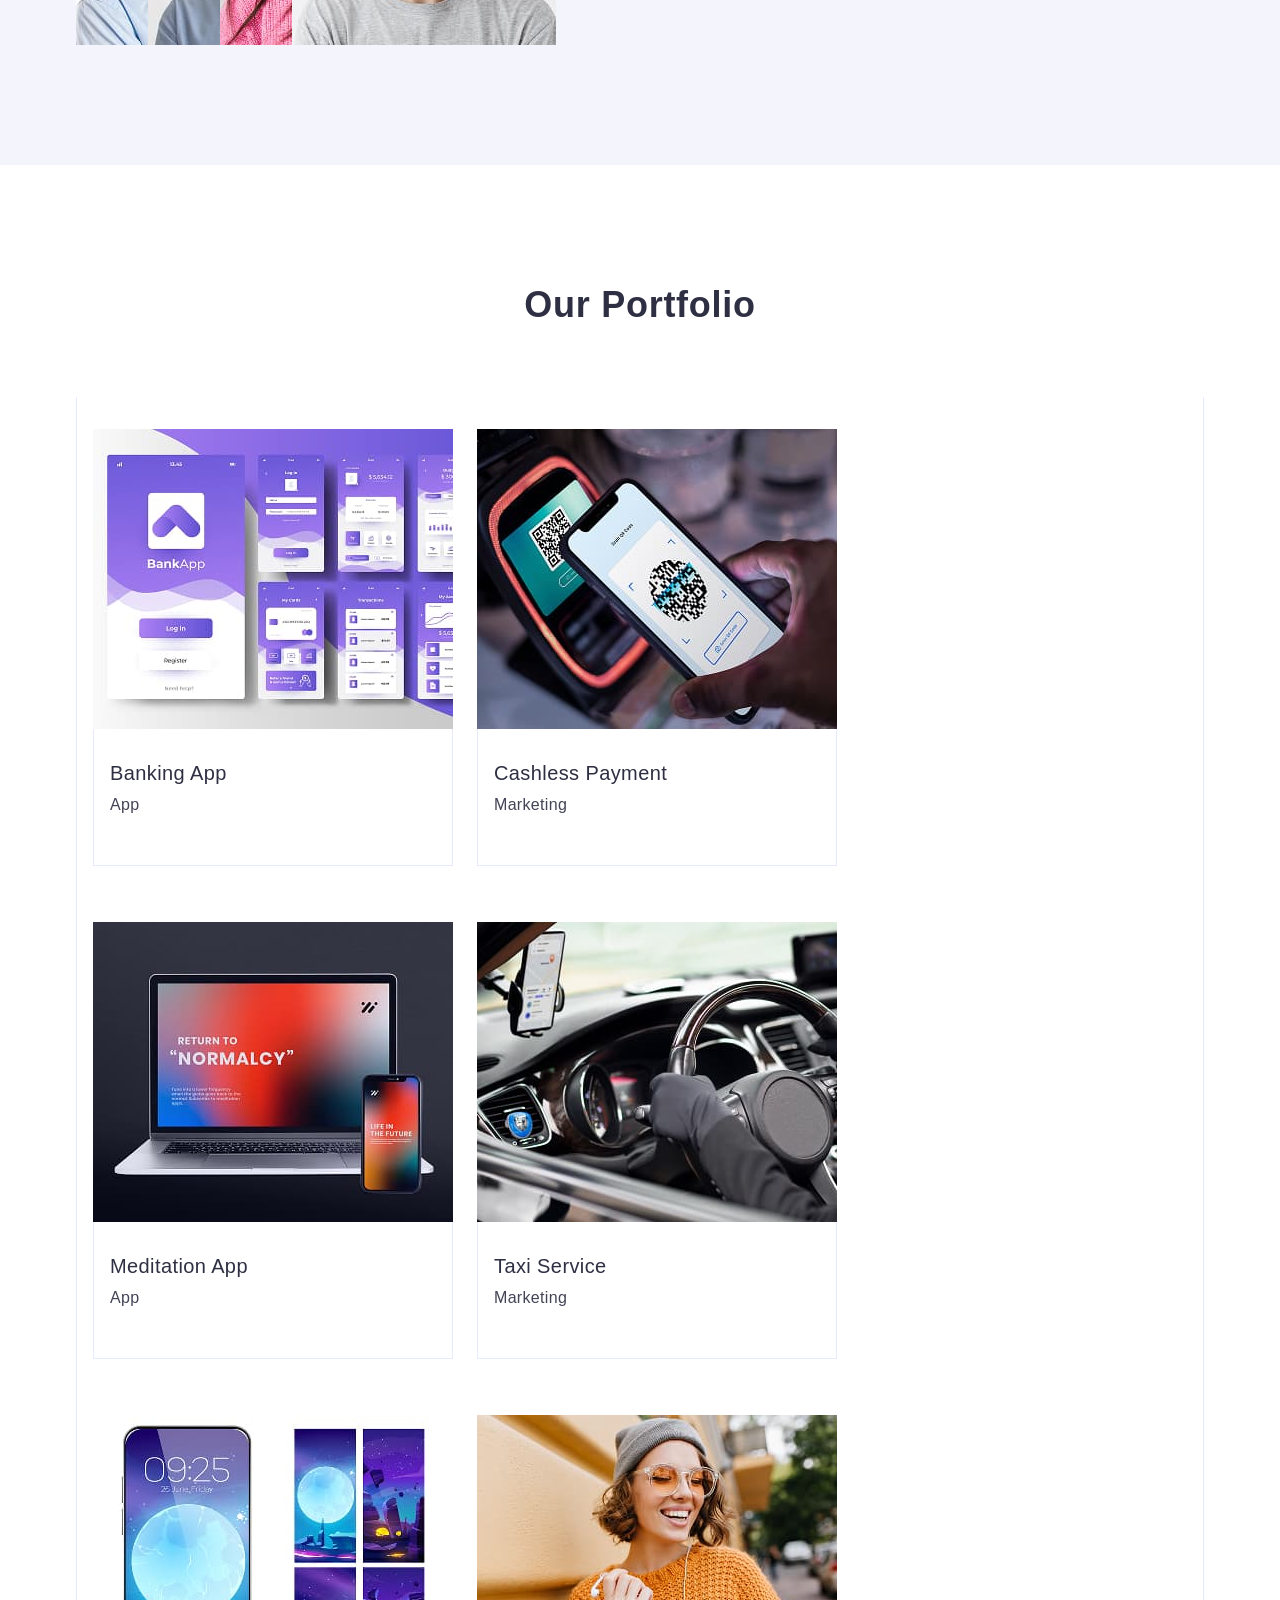
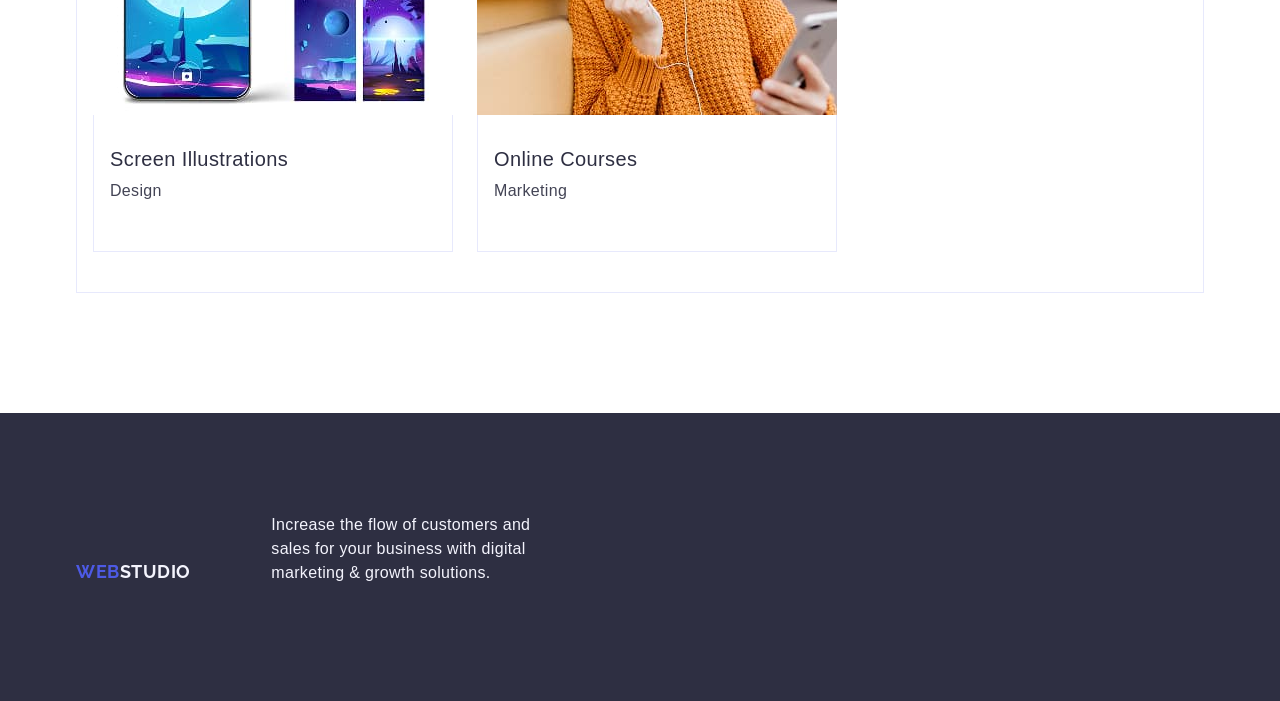
==== commit cd155ee6: "u" ====
--- a/index.html
+++ b/index.html
@@ -40,14 +40,15 @@
                 </li>
             </ul>
             
-        
         <address class="logo-address">
-            <ul class="inter">
+            <ul class="logo-address-list">
                 <li>
-                    <a href="mailto:info_devstudio.com" class="logo-address-text">info_devstudio.com</a>
+                    <a href="mailto:info@devstudio.com" class="logo-address-text">info@devstudio.com</a>
                 </li>
+            </ul>
+            <ul class="logo-address-list">
                 <li class="logo-info">
-                    <a href="tel:+110001111111" class="logo-address-text">+110001111111</a>
+                    <a href="tel:+110001111111" class="logo-address-text">+11 (000) 111-11-11</a>
                 </li>
             </ul>
         </address>
--- a/css/styles.css
+++ b/css/styles.css
@@ -114,14 +114,8 @@
 }
 
 .logo-address-list {
-
-}
-
-.inter {
     display: flex;
     gap: 40px;
-    padding: 0;
-    list-style: none;
 }
 
 .logo-info {
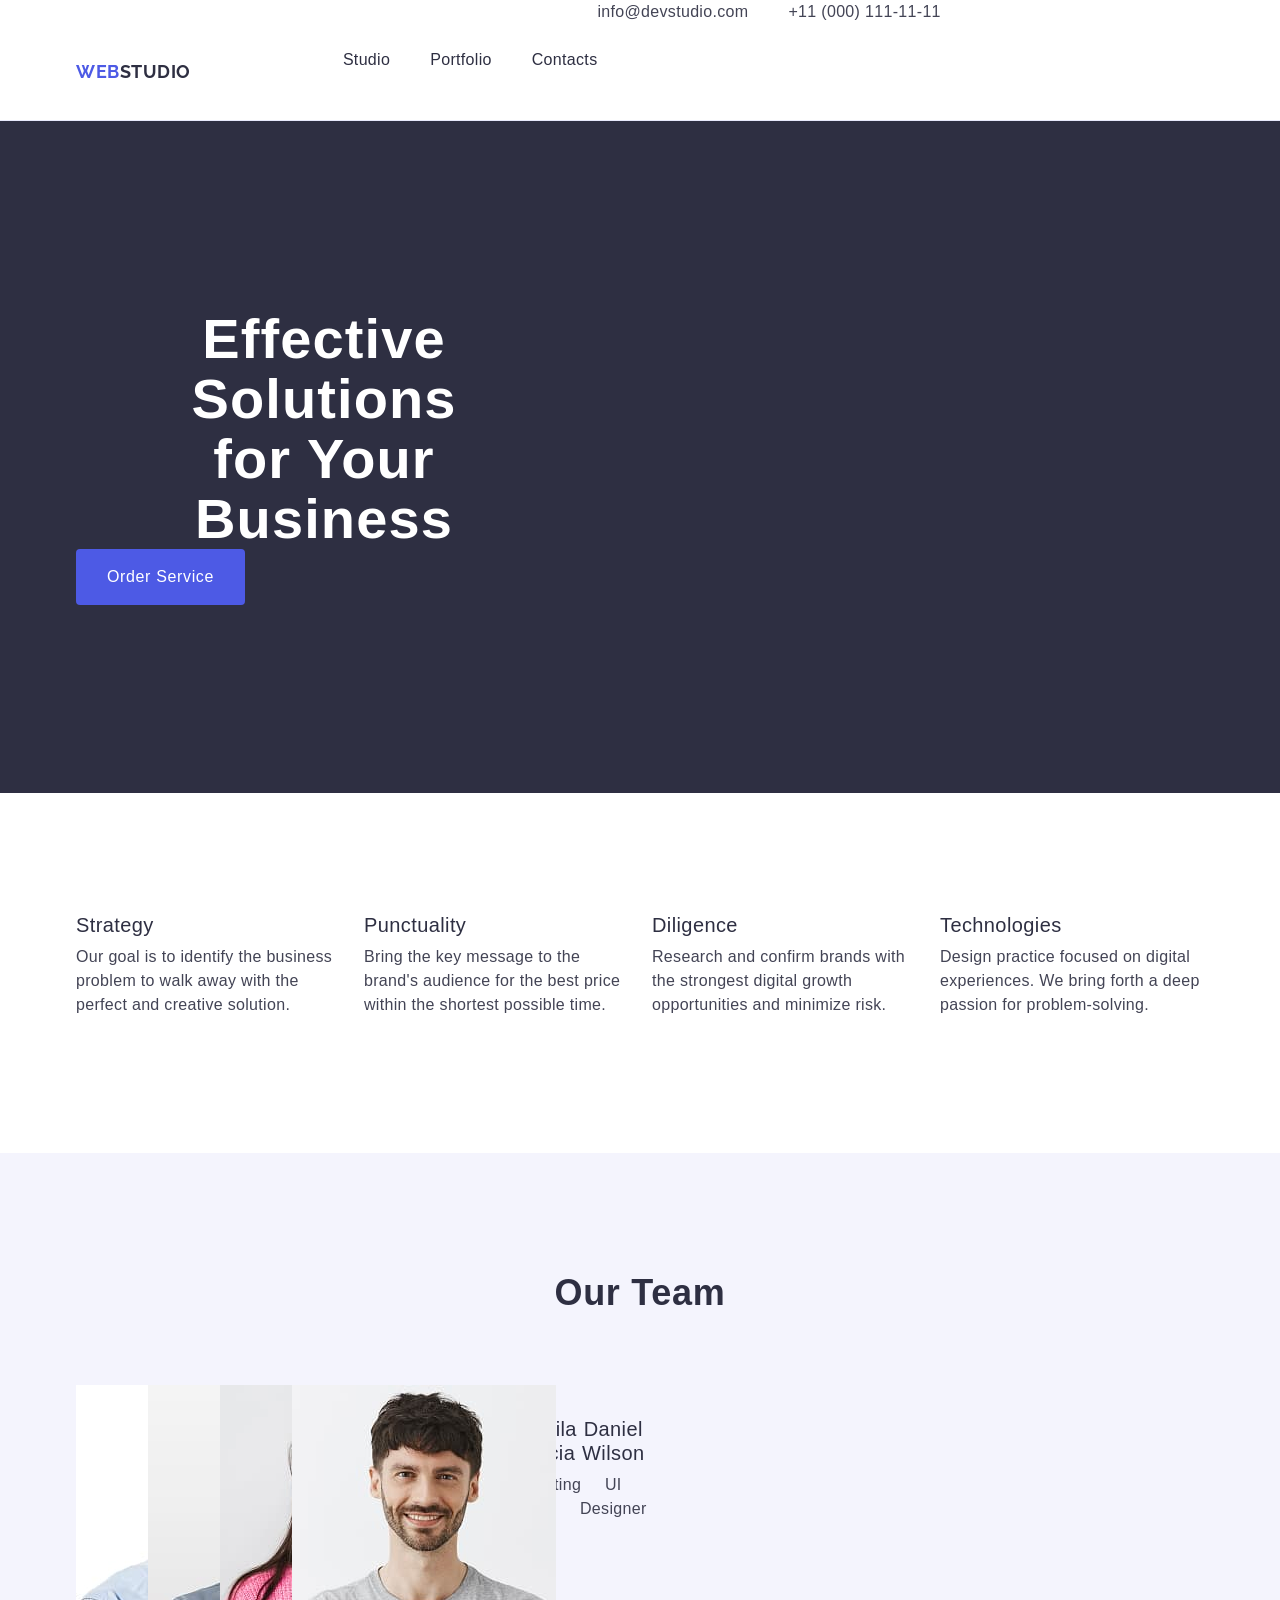
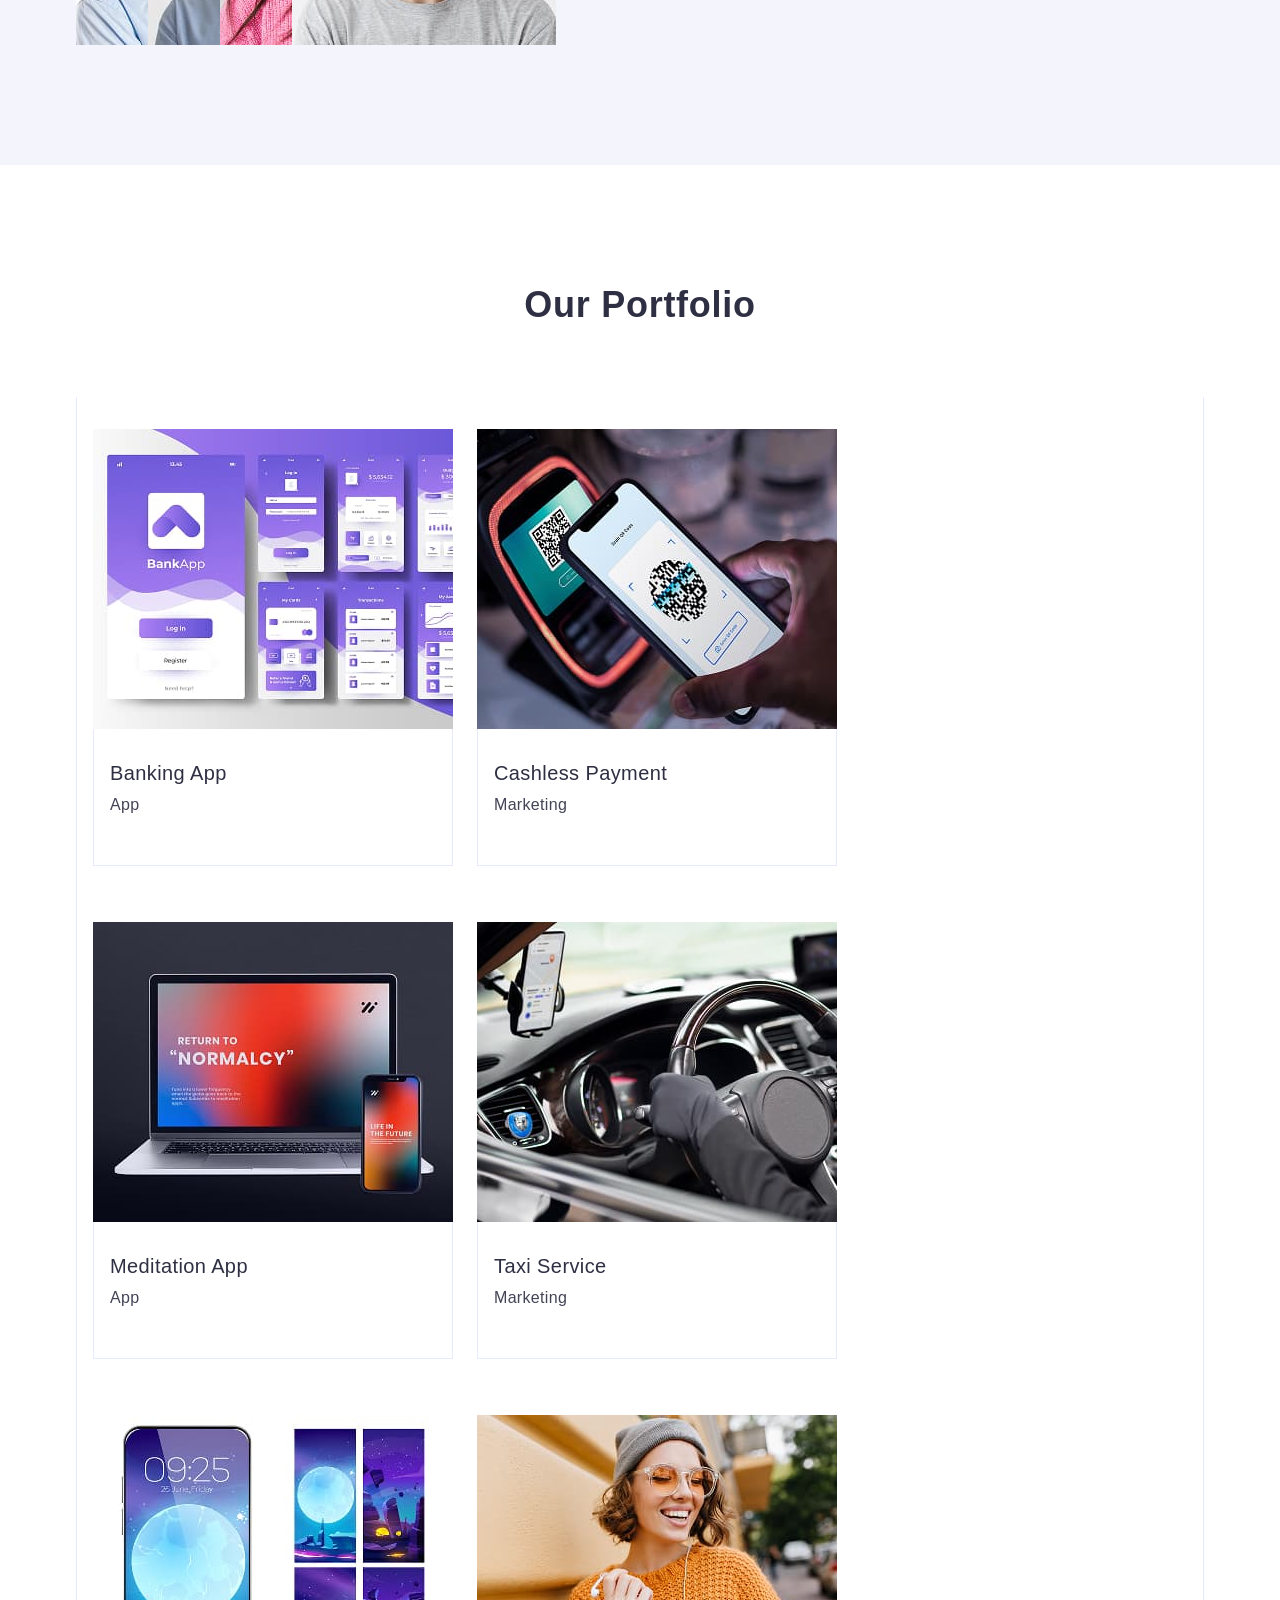
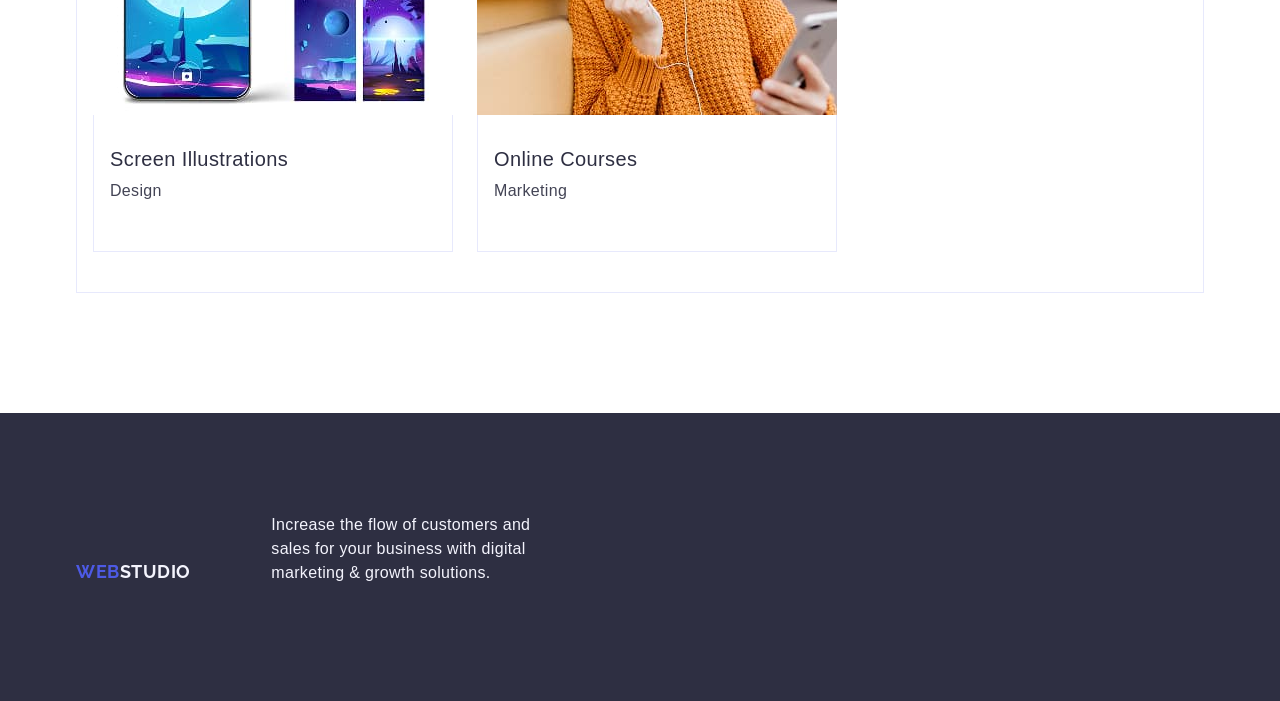
==== commit 98c8ecd6: "u" ====
--- a/index.html
+++ b/index.html
@@ -39,20 +39,18 @@
                     <a href="" class="word_list">Contacts</a>
                 </li>
             </ul>
-            
+        </nav>
+        
         <address class="logo-address">
             <ul class="logo-address-list">
                 <li>
                     <a href="mailto:info@devstudio.com" class="logo-address-text">info@devstudio.com</a>
                 </li>
-            </ul>
-            <ul class="logo-address-list">
-                <li class="logo-info">
+                <li>
                     <a href="tel:+110001111111" class="logo-address-text">+11 (000) 111-11-11</a>
                 </li>
             </ul>
         </address>
-        </nav>
         </div>
     </header>
     <main>
--- a/css/styles.css
+++ b/css/styles.css
@@ -114,8 +114,8 @@
 }
 
 .logo-address-list {
-    display: flex;
     gap: 40px;
+    display: flex;
 }
 
 .logo-info {
